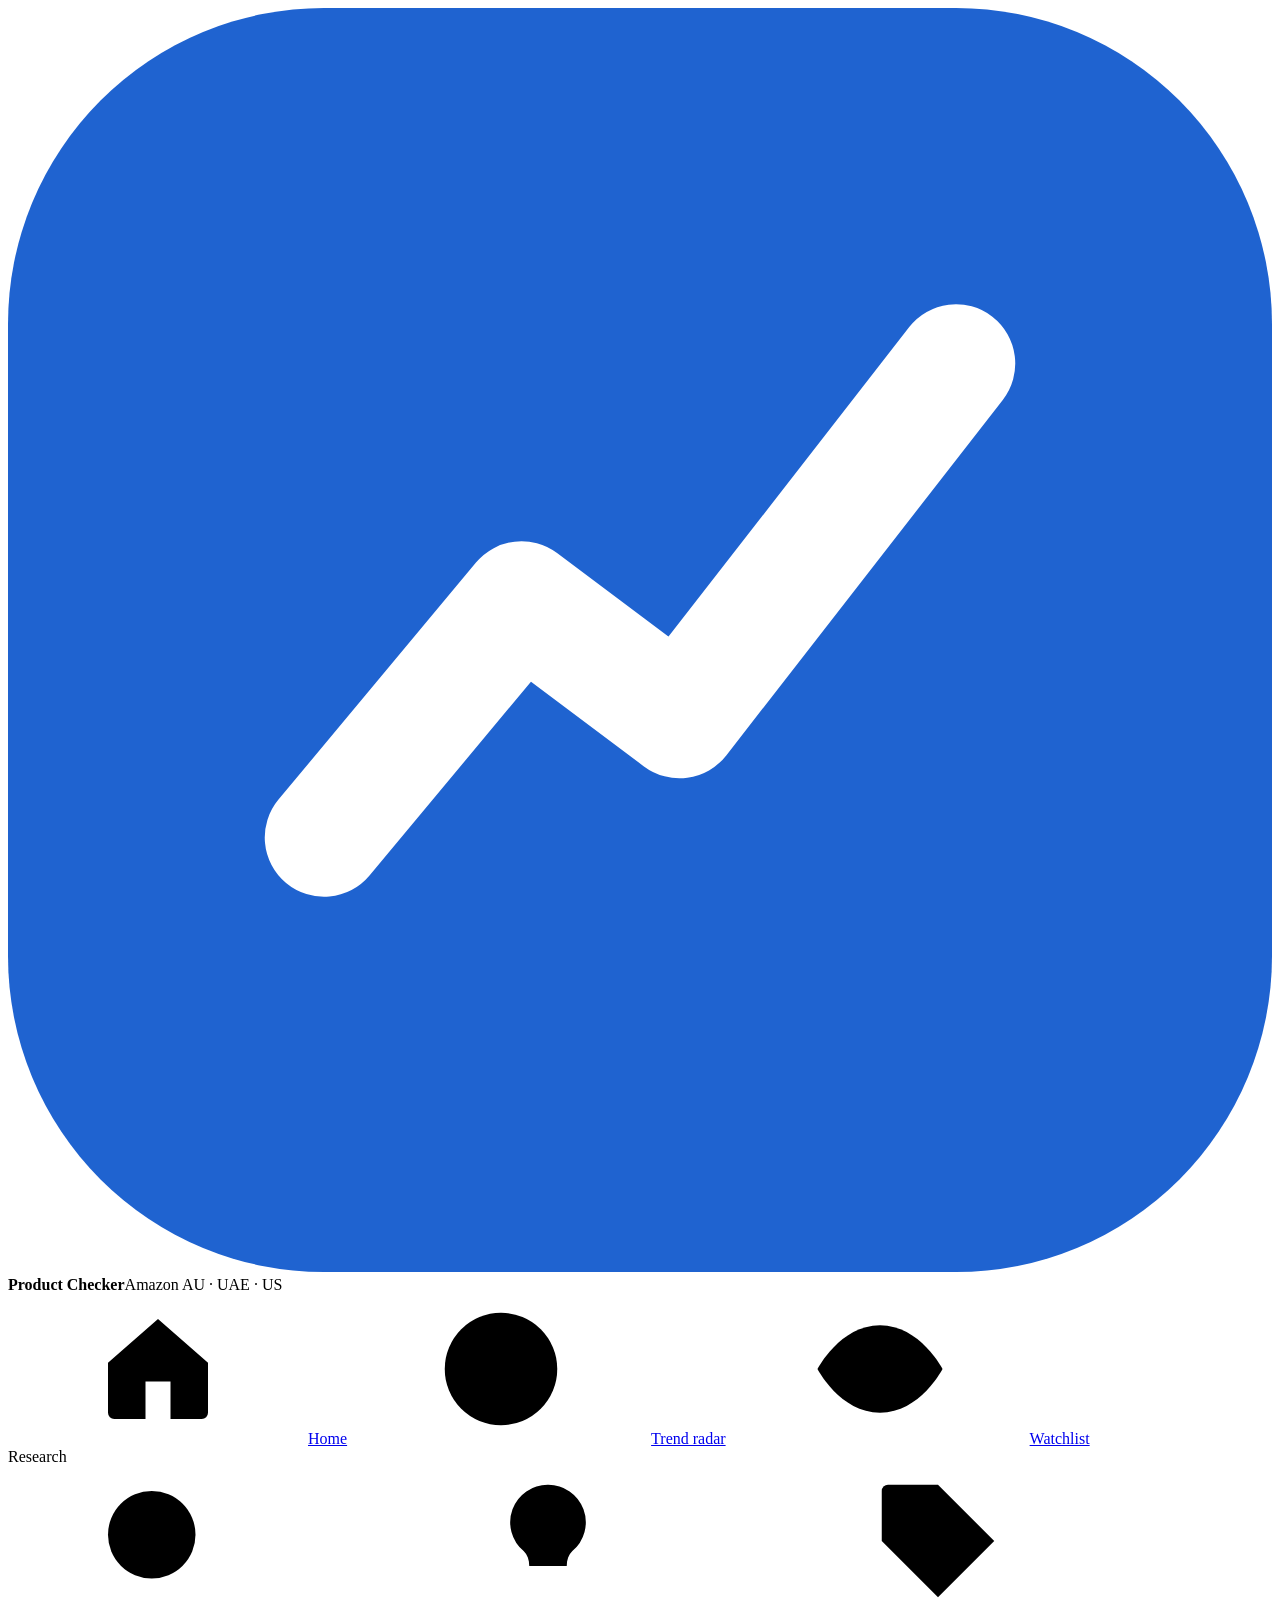
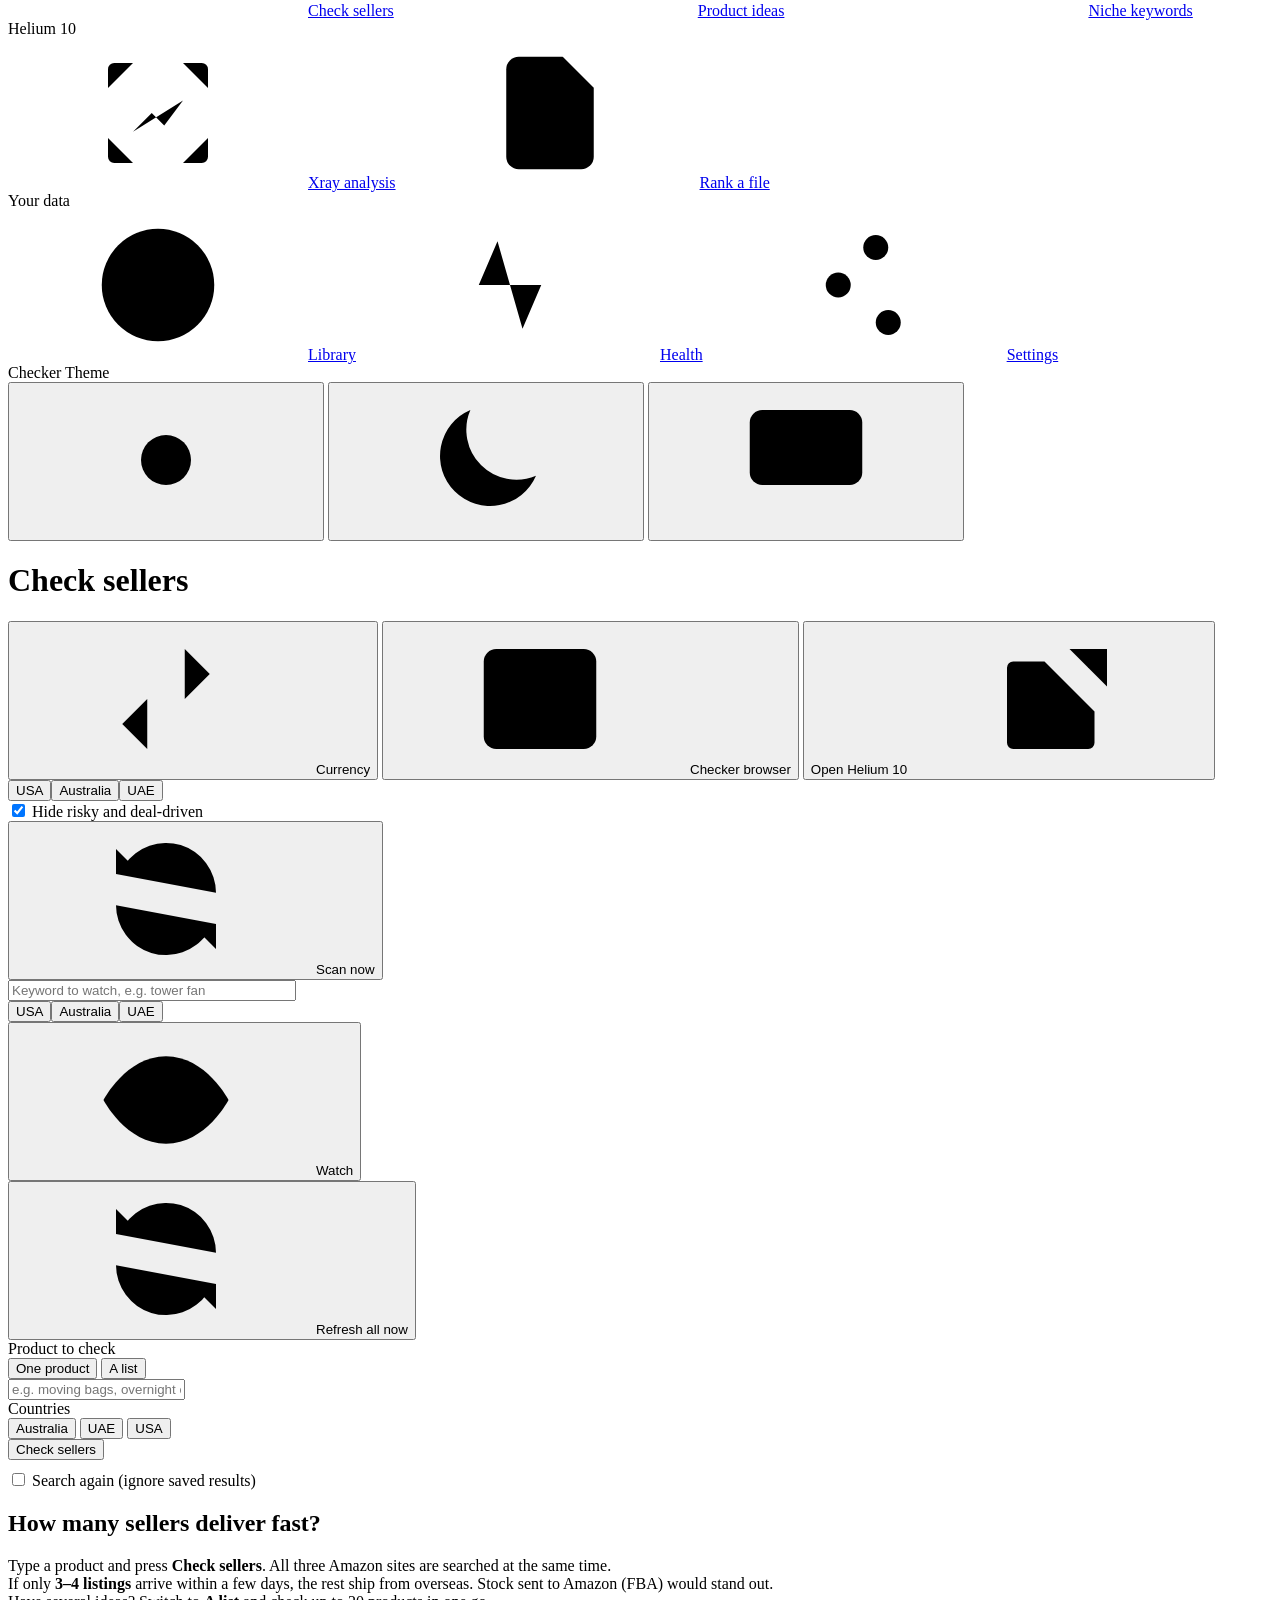
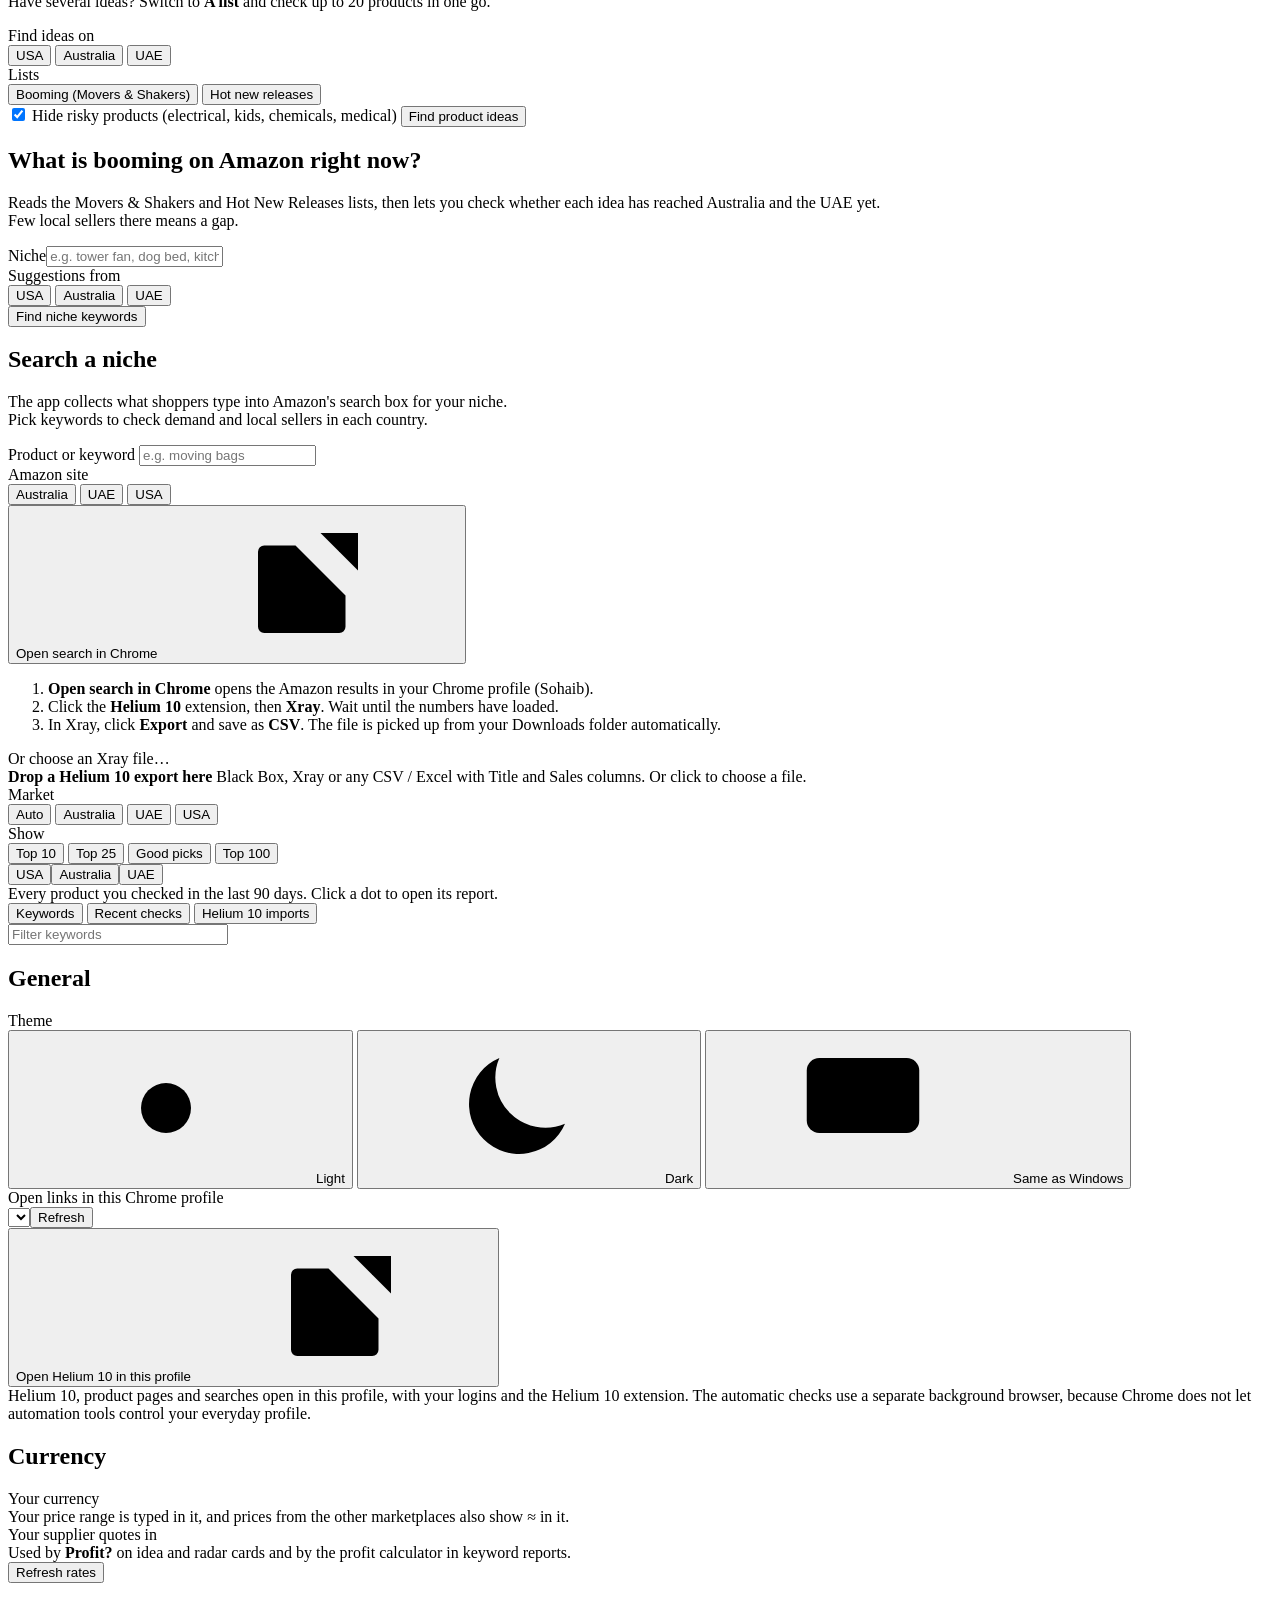
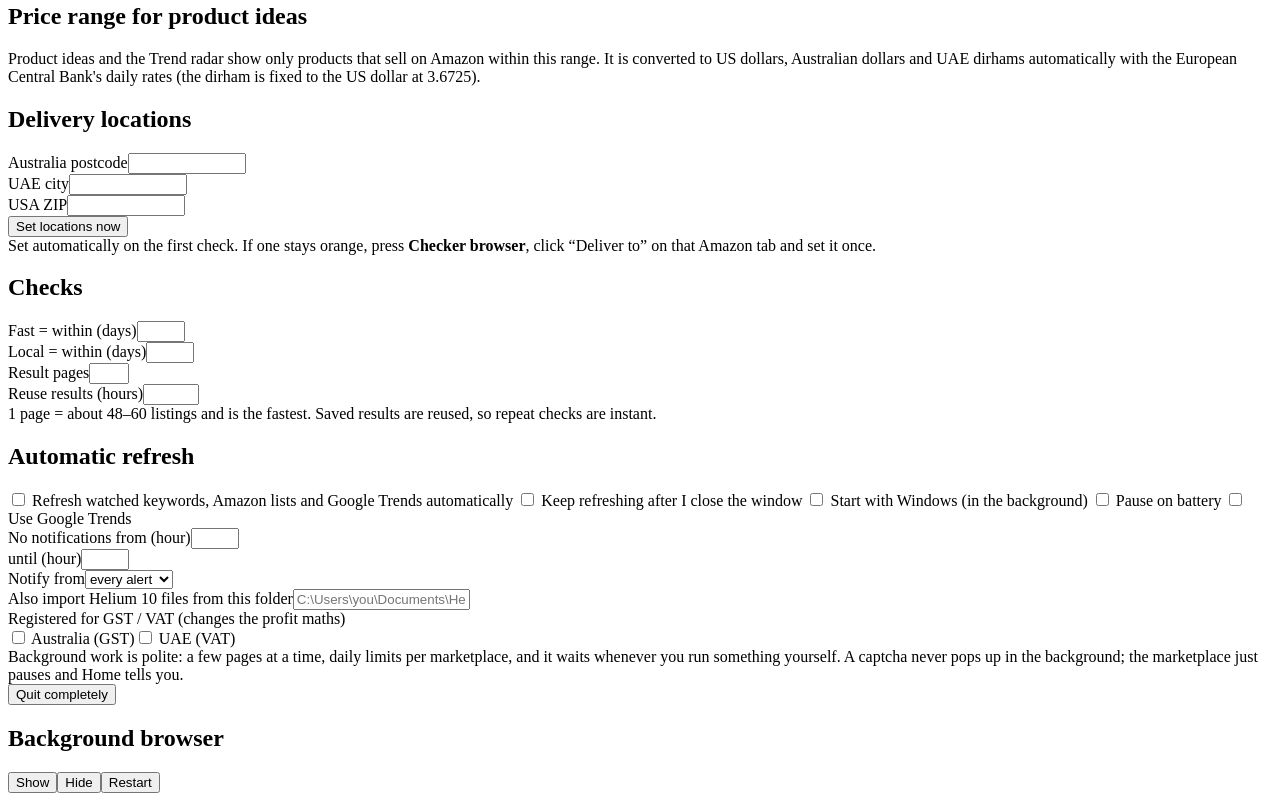
==== HuntyZone/ui/index.html @ 15219d43 "Add HuntyZone (user's zip) Co-Authored-By: Claude Opus 5.5 <noreply@anthropic.com> Claude-Session: h" ====
<!doctype html>
<html lang="en" data-theme="light">
<head>
<meta charset="utf-8">
<meta name="viewport" content="width=device-width,initial-scale=1">
<meta name="pc-token" content="%%PC_TOKEN%%">
<title>Product Checker</title>
<link rel="icon" href="/favicon.svg">
<script>
/* Apply the saved theme before the first paint, so the window never flashes the wrong colours. */
(function () {
  var pref = 'light';
  try { pref = localStorage.getItem('pcTheme') || 'light'; } catch (e) {}
  var dark = pref === 'dark' || (pref === 'system' && window.matchMedia && matchMedia('(prefers-color-scheme: dark)').matches);
  document.documentElement.setAttribute('data-theme', dark ? 'dark' : 'light');
  document.documentElement.setAttribute('data-theme-pref', pref);
})();
</script>
<link rel="stylesheet" href="/ui/css/tokens.css">
<link rel="stylesheet" href="/ui/css/app.css">
</head>
<body>
<svg width="0" height="0" style="position:absolute" aria-hidden="true">
  <symbol id="i-search" viewBox="0 0 24 24"><circle cx="11" cy="11" r="7"/><path d="M20 20l-3.6-3.6"/></symbol>
  <symbol id="i-bulb" viewBox="0 0 24 24"><path d="M9 18h6M10 21h4"/><path d="M12 3a6 6 0 0 0-3.9 10.6c.6.6.9 1.4.9 2.4h6c0-1 .3-1.8.9-2.4A6 6 0 0 0 12 3z"/></symbol>
  <symbol id="i-tags" viewBox="0 0 24 24"><path d="M3 12V4a1 1 0 0 1 1-1h8l9 9-9 9z"/><circle cx="8" cy="8" r="1.4"/></symbol>
  <symbol id="i-scan" viewBox="0 0 24 24"><path d="M4 8V5a1 1 0 0 1 1-1h3M16 4h3a1 1 0 0 1 1 1v3M20 16v3a1 1 0 0 1-1 1h-3M8 20H5a1 1 0 0 1-1-1v-3"/><path d="M8 15l3-3 2 2 3-4"/></symbol>
  <symbol id="i-file" viewBox="0 0 24 24"><path d="M14 3H7a2 2 0 0 0-2 2v14a2 2 0 0 0 2 2h10a2 2 0 0 0 2-2V8z"/><path d="M14 3v5h5M9 13h6M9 17h4"/></symbol>
  <symbol id="i-clock" viewBox="0 0 24 24"><circle cx="12" cy="12" r="9"/><path d="M12 7v5l3 2"/></symbol>
  <symbol id="i-sliders" viewBox="0 0 24 24"><path d="M4 6h9M17 6h3M4 12h3M11 12h9M4 18h11M19 18h1"/><circle cx="15" cy="6" r="2"/><circle cx="9" cy="12" r="2"/><circle cx="17" cy="18" r="2"/></symbol>
  <symbol id="i-sun" viewBox="0 0 24 24"><circle cx="12" cy="12" r="4"/><path d="M12 2v2M12 20v2M4.9 4.9l1.4 1.4M17.7 17.7l1.4 1.4M2 12h2M20 12h2M4.9 19.1l1.4-1.4M17.7 6.3l1.4-1.4"/></symbol>
  <symbol id="i-moon" viewBox="0 0 24 24"><path d="M20 14.5A8 8 0 0 1 9.5 4a8 8 0 1 0 10.5 10.5z"/></symbol>
  <symbol id="i-monitor" viewBox="0 0 24 24"><rect x="3" y="4" width="18" height="12" rx="2"/><path d="M8 20h8M12 16v4"/></symbol>
  <symbol id="i-external" viewBox="0 0 24 24"><path d="M14 4h6v6M20 4l-9 9M18 14v5a1 1 0 0 1-1 1H5a1 1 0 0 1-1-1V7a1 1 0 0 1 1-1h5"/></symbol>
  <symbol id="i-browser" viewBox="0 0 24 24"><rect x="3" y="4" width="18" height="16" rx="2"/><path d="M3 9h18M7 6.5h.01M10 6.5h.01"/></symbol>
  <symbol id="i-ok" viewBox="0 0 24 24"><path d="M5 12.5l4.5 4.5L19 7.5"/></symbol>
  <symbol id="i-warn" viewBox="0 0 24 24"><path d="M10.3 3.9L2.6 17.5a2 2 0 0 0 1.7 3h15.4a2 2 0 0 0 1.7-3L13.7 3.9a2 2 0 0 0-3.4 0z"/><path d="M12 9v4.5M12 17h.01"/></symbol>
  <symbol id="i-x" viewBox="0 0 24 24"><path d="M6 6l12 12M18 6L6 18"/></symbol>
  <symbol id="i-dot" viewBox="0 0 24 24"><circle cx="12" cy="12" r="3.5"/></symbol>
  <symbol id="i-home" viewBox="0 0 24 24"><path d="M4 11l8-7 8 7v8a1 1 0 0 1-1 1h-5v-6h-4v6H5a1 1 0 0 1-1-1z"/></symbol>
  <symbol id="i-radar" viewBox="0 0 24 24"><circle cx="12" cy="12" r="9"/><circle cx="12" cy="12" r="5"/><path d="M12 12l6-6"/></symbol>
  <symbol id="i-eye" viewBox="0 0 24 24"><path d="M2 12s3.6-7 10-7 10 7 10 7-3.6 7-10 7S2 12 2 12z"/><circle cx="12" cy="12" r="3"/></symbol>
  <symbol id="i-pulse" viewBox="0 0 24 24"><path d="M3 12h4l3-7 4 14 3-7h4"/></symbol>
  <symbol id="i-bell" viewBox="0 0 24 24"><path d="M6 16V11a6 6 0 0 1 12 0v5l2 2H4zM10 21h4"/></symbol>
  <symbol id="i-chart" viewBox="0 0 24 24"><path d="M4 4v16h16"/><path d="M7 15l4-4 3 3 5-6"/></symbol>
  <symbol id="i-refresh" viewBox="0 0 24 24"><path d="M20 11a8 8 0 0 0-14.6-4.5L4 8M4 4v4h4M4 13a8 8 0 0 0 14.6 4.5L20 16M20 20v-4h-4"/></symbol>
  <symbol id="i-upload" viewBox="0 0 24 24"><path d="M12 16V5M7 10l5-5 5 5M5 20h14"/></symbol>
  <symbol id="i-download" viewBox="0 0 24 24"><path d="M12 4v11M7 10l5 5 5-5M5 20h14"/></symbol>
  <symbol id="i-fx" viewBox="0 0 24 24"><path d="M4 8h14M15 4l4 4-4 4M20 16H6M9 12l-4 4 4 4"/></symbol>
  <symbol id="i-copy" viewBox="0 0 24 24"><rect x="9" y="9" width="11" height="11" rx="2"/><path d="M5 15V6a2 2 0 0 1 2-2h8"/></symbol>
  <symbol id="i-pdf" viewBox="0 0 24 24"><path d="M14 3H7a2 2 0 0 0-2 2v14a2 2 0 0 0 2 2h10a2 2 0 0 0 2-2V8z"/><path d="M14 3v5h5M12 11v6M9.5 14.5L12 17l2.5-2.5"/></symbol>
  <!-- country flags (drawn: Windows shows flag emoji as two letters), 3:2 -->
  <defs><pattern id="f-us-stars" width="2.3" height="2.05" patternUnits="userSpaceOnUse" x=".2" y=".35"><circle cx="1.15" cy="1.02" r=".52" fill="#fff"/></pattern></defs>
  <symbol id="f-star" viewBox="-1 -1 2 2"><path d="M0-1L.225-.309H.951L.363.118L.588.809L0 .382L-.588.809L-.363.118L-.951-.309H-.225Z"/></symbol>
  <symbol id="f-AU" viewBox="0 0 30 20"><rect width="30" height="20" fill="#012169"/><svg width="15" height="10" viewBox="0 0 15 10"><path d="M0 0L15 10M15 0L0 10" stroke="#fff" stroke-width="2.4"/><path d="M0 0L15 10M15 0L0 10" stroke="#C8102E" stroke-width=".9"/><path d="M7.5 0V10M0 5H15" stroke="#fff" stroke-width="3.2"/><path d="M7.5 0V10M0 5H15" stroke="#C8102E" stroke-width="1.8"/></svg><g fill="#fff"><use href="#f-star" x="5.3" y="12.6" width="4.4" height="4.4"/><use href="#f-star" x="21.3" y="14.6" width="2.4" height="2.4"/><use href="#f-star" x="21.3" y="2.6" width="2.4" height="2.4"/><use href="#f-star" x="17.6" y="7.4" width="2.4" height="2.4"/><use href="#f-star" x="24.4" y="6.4" width="2.4" height="2.4"/><use href="#f-star" x="22.6" y="10.2" width="1.4" height="1.4"/></g></symbol>
  <symbol id="f-AE" viewBox="0 0 30 20"><rect width="30" height="20" fill="#fff"/><rect width="30" height="6.67" fill="#00732F"/><rect y="13.33" width="30" height="6.67" fill="#000"/><rect width="7.5" height="20" fill="#FF0000"/></symbol>
  <symbol id="f-US" viewBox="0 0 30 20"><rect width="30" height="20" fill="#B22234"/><path d="M0 2.31H30M0 5.38H30M0 8.46H30M0 11.54H30M0 14.62H30M0 17.69H30" stroke="#fff" stroke-width="1.54"/><rect width="12" height="10.77" fill="#3C3B6E"/><rect width="12" height="10.77" fill="url(#f-us-stars)"/></symbol>
  <symbol id="f-CN" viewBox="0 0 30 20"><rect width="30" height="20" fill="#EE1C25"/><g fill="#FFFF00"><use href="#f-star" x="2" y="2" width="6" height="6"/><use href="#f-star" x="9" y="1" width="2" height="2"/><use href="#f-star" x="11" y="3" width="2" height="2"/><use href="#f-star" x="11" y="6" width="2" height="2"/><use href="#f-star" x="9" y="8" width="2" height="2"/></g></symbol>
  <symbol id="f-HK" viewBox="0 0 30 20"><rect width="30" height="20" fill="#DE2910"/><g fill="#fff" transform="translate(15 10)"><ellipse cy="-3.2" rx="1.7" ry="3.2"/><ellipse cy="-3.2" rx="1.7" ry="3.2" transform="rotate(72)"/><ellipse cy="-3.2" rx="1.7" ry="3.2" transform="rotate(144)"/><ellipse cy="-3.2" rx="1.7" ry="3.2" transform="rotate(216)"/><ellipse cy="-3.2" rx="1.7" ry="3.2" transform="rotate(288)"/></g></symbol>
  <symbol id="f-GB" viewBox="0 0 30 20"><rect width="30" height="20" fill="#012169"/><path d="M0 0L30 20M30 0L0 20" stroke="#fff" stroke-width="4"/><path d="M0 0L30 20M30 0L0 20" stroke="#C8102E" stroke-width="1.6"/><path d="M15 0V20M0 10H30" stroke="#fff" stroke-width="6"/><path d="M15 0V20M0 10H30" stroke="#C8102E" stroke-width="3.6"/></symbol>
  <symbol id="f-DE" viewBox="0 0 30 20"><rect width="30" height="6.67" fill="#000"/><rect y="6.67" width="30" height="6.67" fill="#DD0000"/><rect y="13.33" width="30" height="6.67" fill="#FFCE00"/></symbol>
  <symbol id="f-IN" viewBox="0 0 30 20"><rect width="30" height="6.67" fill="#FF9933"/><rect y="6.67" width="30" height="6.67" fill="#fff"/><rect y="13.33" width="30" height="6.67" fill="#138808"/><circle cx="15" cy="10" r="2.6" fill="none" stroke="#000080" stroke-width=".6"/><circle cx="15" cy="10" r=".7" fill="#000080"/></symbol>
  <symbol id="f-JP" viewBox="0 0 30 20"><rect width="30" height="20" fill="#fff"/><circle cx="15" cy="10" r="6" fill="#BC002D"/></symbol>
  <symbol id="f-KR" viewBox="0 0 30 20"><rect width="30" height="20" fill="#fff"/><path d="M10 10a5 5 0 0 1 10 0z" fill="#CD2E3A"/><path d="M10 10a5 5 0 0 0 10 0z" fill="#0047A0"/><g fill="#000"><rect x="3.5" y="3" width="4" height="1"/><rect x="22.5" y="3" width="4" height="1"/><rect x="3.5" y="16" width="4" height="1"/><rect x="22.5" y="16" width="4" height="1"/></g></symbol>
  <symbol id="f-TW" viewBox="0 0 30 20"><rect width="30" height="20" fill="#FE0000"/><rect width="15" height="10" fill="#000095"/><circle cx="7.5" cy="5" r="2.6" fill="#fff"/></symbol>
  <symbol id="f-VN" viewBox="0 0 30 20"><rect width="30" height="20" fill="#DA251D"/><use href="#f-star" x="10.5" y="5.5" width="9" height="9" fill="#FFFF00"/></symbol>
  <symbol id="f-CA" viewBox="0 0 30 20"><rect width="30" height="20" fill="#fff"/><rect width="7.5" height="20" fill="#D52B1E"/><rect x="22.5" width="7.5" height="20" fill="#D52B1E"/><path d="M15 4l1.3 2.5 1.7-.5-.7 3 2.2-.5-1 2 1.5.5-4 2.5.3 1.5-.9-.5v2h-.8v-2l-.9.5.3-1.5-4-2.5 1.5-.5-1-2 2.2.5-.7-3 1.7.5z" fill="#D52B1E"/></symbol>
  <symbol id="f-TR" viewBox="0 0 30 20"><rect width="30" height="20" fill="#E30A17"/><circle cx="11" cy="10" r="5" fill="#fff"/><circle cx="12.25" cy="10" r="4" fill="#E30A17"/><use href="#f-star" x="14.8" y="8.2" width="3.6" height="3.6" fill="#fff"/></symbol>
  <symbol id="f-SG" viewBox="0 0 30 20"><rect width="30" height="20" fill="#fff"/><rect width="30" height="10" fill="#EF3340"/><circle cx="7" cy="5" r="3.2" fill="#fff"/><circle cx="8.2" cy="5" r="3" fill="#EF3340"/><g fill="#fff"><circle cx="11" cy="3" r=".5"/><circle cx="13" cy="4.2" r=".5"/><circle cx="12.3" cy="6.5" r=".5"/><circle cx="9.8" cy="6.5" r=".5"/><circle cx="9.2" cy="4.2" r=".5"/></g></symbol>
</svg>

<div class="app">
  <aside class="side">
    <div class="brand">
      <svg class="logo" viewBox="0 0 32 32" aria-hidden="true"><rect width="32" height="32" rx="8" fill="#1f63d0"/><path d="M8 21l5-6 4 3 7-9" fill="none" stroke="#fff" stroke-width="3" stroke-linecap="round" stroke-linejoin="round"/></svg>
      <div><b>Product Checker</b><span>Amazon AU · UAE · US</span></div>
    </div>
    <nav class="nav" id="nav" aria-label="Main">
      <a href="#/home" data-view="home" title="Home"><svg class="icon"><use href="#i-home"/></svg><span>Home</span><b class="count" id="alertCount" hidden></b></a>
      <a href="#/radar" data-view="radar" title="Trend radar"><svg class="icon"><use href="#i-radar"/></svg><span>Trend radar</span></a>
      <a href="#/watch" data-view="watch" title="Watchlist"><svg class="icon"><use href="#i-eye"/></svg><span>Watchlist</span></a>
      <div class="grp">Research</div>
      <a href="#/check" data-view="check" title="Check sellers"><svg class="icon"><use href="#i-search"/></svg><span>Check sellers</span></a>
      <a href="#/ideas" data-view="ideas" title="Product ideas"><svg class="icon"><use href="#i-bulb"/></svg><span>Product ideas</span></a>
      <a href="#/niche" data-view="niche" title="Niche keywords"><svg class="icon"><use href="#i-tags"/></svg><span>Niche keywords</span></a>
      <div class="grp">Helium 10</div>
      <a href="#/xray" data-view="xray" title="Xray analysis"><svg class="icon"><use href="#i-scan"/></svg><span>Xray analysis</span></a>
      <a href="#/rank" data-view="rank" title="Rank a file"><svg class="icon"><use href="#i-file"/></svg><span>Rank a file</span></a>
      <div class="grp">Your data</div>
      <a href="#/library" data-view="library" title="Library"><svg class="icon"><use href="#i-clock"/></svg><span>Library</span></a>
      <a href="#/health" data-view="health" title="Health"><svg class="icon"><use href="#i-pulse"/></svg><span>Health</span></a>
      <a href="#/settings" data-view="settings" title="Settings"><svg class="icon"><use href="#i-sliders"/></svg><span>Settings</span></a>
    </nav>
    <div class="side-foot">
      <span id="checkerPill" class="pill weak"><i></i><span>Checker</span></span>
      <span class="lbl">Theme</span>
      <div class="seg theme-seg" id="themeSeg" role="group" aria-label="Theme">
        <button type="button" data-v="light" title="Light" aria-label="Light theme"><svg class="icon sm"><use href="#i-sun"/></svg></button>
        <button type="button" data-v="dark" title="Dark" aria-label="Dark theme"><svg class="icon sm"><use href="#i-moon"/></svg></button>
        <button type="button" data-v="system" title="Same as Windows" aria-label="Same as Windows"><svg class="icon sm"><use href="#i-monitor"/></svg></button>
      </div>
    </div>
  </aside>

  <div class="maincol">
    <header class="topbar">
      <div class="ttl"><h1 id="pageTitle">Check sellers</h1><div class="small" id="pageSub"></div></div>
      <div class="status" id="status"></div>
      <div class="row">
        <button class="btn ghost" id="btnFxPop" aria-haspopup="dialog" aria-expanded="false" aria-controls="fxPop" title="Convert between US$, A$, AED and €"><svg class="icon sm"><use href="#i-fx"/></svg>Currency</button>
        <button class="btn ghost" id="btnShow" title="Show the background browser that runs the checks"><svg class="icon sm"><use href="#i-browser"/></svg>Checker browser</button>
        <button class="btn primary" id="btnH10" title="Opens in your own Chrome profile">Open Helium 10<svg class="icon sm"><use href="#i-external"/></svg></button>
      </div>
      <div class="pop" id="fxPop" hidden role="dialog" aria-labelledby="fxPopTitle">
        <div class="head"><h3 id="fxPopTitle">Currency converter</h3>
          <button type="button" class="btn ghost slim" id="fxClose" title="Close (Esc)" aria-label="Close"><svg class="icon sm"><use href="#i-x"/></svg></button></div>
        <div class="row fxin"><input type="number" id="fxAmt" value="100" min="0" step="any" aria-label="Amount to convert"><span id="fxFromWrap"></span></div>
        <div class="fxout" id="fxOut" aria-live="polite"></div>
        <div class="row" style="justify-content:space-between"><span class="small muted" id="fxSrc"></span><button type="button" class="btn slim" id="fxRefresh">Refresh rates</button></div>
        <div class="divider"></div>
        <div class="field"><span class="lbl">Your currency: the price range is typed in it, other markets' prices show ≈ in it</span><span id="fxMineWrap"></span></div>
      </div>
    </header>

    <main id="main">
      <!-- Home -->
      <section class="view" id="v-home"><div id="homeOut" class="stackv"></div></section>
      <!-- Trend radar -->
      <section class="view" id="v-radar">
        <div class="panel row" style="justify-content:space-between">
          <div class="row">
            <div class="seg" id="rMk"><button type="button" data-v="US" aria-pressed="true">USA</button><button type="button" data-v="AU" aria-pressed="false">Australia</button><button type="button" data-v="AE" aria-pressed="false">UAE</button></div>
            <label class="small"><input type="checkbox" id="rHide" checked> Hide risky and deal-driven</label>
          </div>
          <div class="row"><span class="small" id="rWhen"></span><button class="btn primary" id="rScan"><svg class="icon sm"><use href="#i-refresh"/></svg>Scan now</button></div>
        </div>
        <div class="pricebar" id="rPrice"></div>
        <div class="progress" id="rProg"></div>
        <div id="radarOut" class="stackv"></div>
      </section>
      <!-- Watchlist -->
      <section class="view" id="v-watch">
        <div class="panel row" style="justify-content:space-between">
          <form class="row" id="wForm" autocomplete="off">
            <input type="text" id="wKw" placeholder="Keyword to watch, e.g. tower fan" style="width:280px">
            <div class="seg" id="wMk"><button type="button" data-v="US" aria-pressed="true">USA</button><button type="button" data-v="AU" aria-pressed="true">Australia</button><button type="button" data-v="AE" aria-pressed="true">UAE</button></div>
            <button class="btn primary" type="submit"><svg class="icon sm"><use href="#i-eye"/></svg>Watch</button>
          </form>
          <div class="row"><span class="small" id="wSched"></span><button class="btn" id="wRun"><svg class="icon sm"><use href="#i-refresh"/></svg>Refresh all now</button></div>
        </div>
        <div id="watchOut"></div>
      </section>
      <!-- Health -->
      <section class="view" id="v-health"><div id="healthOut" class="stackv"></div></section>

      <!-- Check sellers -->
      <section class="view" id="v-check">
        <div class="panel">
          <form class="search" id="checkForm" autocomplete="off">
            <div class="field">
              <div class="lblrow"><label for="kw" id="kwLbl">Product to check</label>
                <div class="seg slim" id="checkMode" role="group" aria-label="One product or a list">
                  <button type="button" data-v="one" aria-pressed="true">One product</button>
                  <button type="button" data-v="list" aria-pressed="false">A list</button></div></div>
              <input type="text" id="kw" placeholder="e.g. moving bags, overnight oats containers, sauna hat">
              <textarea id="kwList" rows="5" hidden title="Ctrl+Enter checks the list" placeholder="One product per line, up to 20&#10;moving bags&#10;sauna hat&#10;dog bed"></textarea>
            </div>
            <div class="field">
              <span class="lbl">Countries</span>
              <div class="seg" id="mkSeg">
                <button type="button" data-mk="AU" data-v="AU" aria-pressed="true">Australia</button>
                <button type="button" data-mk="AE" data-v="AE" aria-pressed="true">UAE</button>
                <button type="button" data-mk="US" data-v="US" aria-pressed="true">USA</button>
              </div>
            </div>
            <div class="row"><button class="btn primary big" id="btnCheck" type="submit">Check sellers</button></div>
          </form>
          <div class="row" style="margin-top:10px; justify-content: space-between">
            <div class="progress" id="progress"></div>
            <label class="small"><input type="checkbox" id="refresh"> Search again (ignore saved results)</label>
          </div>
        </div>

        <div id="checkOut" hidden>
          <div class="head" style="margin-bottom:12px">
            <h2 id="checkTitle"></h2>
            <div class="row">
              <span class="small" id="checkWhen"></span>
              <button class="btn primary" id="btnReport" title="Charts, monthly sales and history for this keyword"><svg class="icon sm"><use href="#i-chart"/></svg>Open report</button>
              <button class="btn" id="btnToXray" title="Run Helium 10 Xray on this search"><svg class="icon sm"><use href="#i-scan"/></svg>Analyse with Xray</button>
              <button class="btn" id="btnExportCheck"><svg class="icon sm"><use href="#i-download"/></svg>Save to Excel</button>
            </div>
          </div>
          <div id="priceCmp" class="pcmp-wrap"></div>
          <div class="cards" id="cards"></div>
        </div>

        <div id="listOut" hidden>
          <div class="head" style="margin-block:6px 10px">
            <h2>Listings</h2>
            <div class="row">
              <div class="seg" id="spdSeg">
                <button type="button" data-v="all" aria-pressed="true">All</button>
                <button type="button" data-v="fast" aria-pressed="false">Fast</button>
                <button type="button" data-v="local" aria-pressed="false">Local</button>
                <button type="button" data-v="overseas" aria-pressed="false">Not local</button>
              </div>
              <div class="seg" id="lmSeg"></div>
              <label class="small"><input type="checkbox" id="hideAds" checked> Hide ads</label>
            </div>
          </div>
          <div class="tablewrap"><table id="listTable"></table></div>
          <p class="small" style="margin-top:8px">A green edge means it arrives within the fast window, so the stock is already in that country. Click a title to open it in your Chrome profile.</p>
        </div>

        <div class="panel empty" id="checkEmpty">
          <h2>How many sellers deliver fast?</h2>
          <p>Type a product and press <b>Check sellers</b>. All three Amazon sites are searched at the same time.<br>
          If only <b>3–4 listings</b> arrive within a few days, the rest ship from overseas. Stock sent to Amazon (FBA) would stand out.<br>
          Have several ideas? Switch to <b>A list</b> and check up to 20 products in one go.</p>
        </div>

        <div id="batchOut" hidden class="stackv">
          <div class="head">
            <div><h2 id="bTitle"></h2><div class="small" id="bSub"></div></div>
            <div class="row">
              <select id="bSort" aria-label="Order of the products">
                <option value="gap">Most buyers per local seller first</option><option value="demand">Most buyers first</option><option value="typed">As typed</option>
              </select>
              <button class="btn" id="bExport"><svg class="icon sm"><use href="#i-download"/></svg>Save to Excel</button>
            </div>
          </div>
          <div class="tablewrap"><table id="bTable"></table></div>
          <p class="small">Each cell: local and overseas sellers on page 1 and the typical price. <b>Buyers</b> come from “bought in past month” badges (an estimate). A green <b>gap</b> means 4 or fewer local sellers. Every product is kept in the Library and on its opportunity map.</p>
        </div>
      </section>

      <!-- Product ideas -->
      <section class="view" id="v-ideas">
        <div class="panel stackv">
          <div class="row" style="align-items:end; gap:16px">
            <div class="field"><span class="lbl">Find ideas on</span>
              <div class="seg" id="iMk">
                <button type="button" data-v="US" aria-pressed="true">USA</button>
                <button type="button" data-v="AU" aria-pressed="false">Australia</button>
                <button type="button" data-v="AE" aria-pressed="false">UAE</button>
              </div></div>
            <div class="field"><span class="lbl">Lists</span>
              <div class="seg" id="iKinds">
                <button type="button" data-v="movers" aria-pressed="true">Booming (Movers &amp; Shakers)</button>
                <button type="button" data-v="new" aria-pressed="true">Hot new releases</button>
              </div></div>
            <label class="small"><input type="checkbox" id="iHide" checked> Hide risky products (electrical, kids, chemicals, medical)</label>
            <button class="btn primary big" id="btnIdeas" type="button" style="margin-left:auto">Find product ideas</button>
          </div>
          <div class="pricebar" id="iPrice"></div>
          <div id="iCatsWrap" hidden>
            <div class="field"><span class="lbl">Categories (click to switch on or off, then find again)</span><div class="chips" id="iCats"></div></div>
          </div>
          <div class="progress" id="iProg"></div>
        </div>

        <div id="iOut" hidden class="stackv">
          <div class="head">
            <div><h2 id="iTitle"></h2><div class="small" id="iSub"></div></div>
            <div class="row">
              <select id="iSort" title="Sort ideas" aria-label="Sort ideas">
                <option value="score">Best ideas first</option><option value="pct">Biggest jump</option>
                <option value="new">Newest releases</option><option value="reviews">Fewest reviews</option>
              </select>
              <button class="btn primary" id="btnIdeasCheck">Check top 12 in AU &amp; UAE</button>
            </div>
          </div>
          <div class="progress" id="iCheckProg"></div>
          <div class="igrid" id="iGrid"></div>
          <div class="panel stackv" id="iMap" hidden>
            <div class="row" style="justify-content:space-between"><div class="seg" id="iMapMk"><button type="button" data-v="AU" aria-pressed="true">Australia</button><button type="button" data-v="AE" aria-pressed="false">UAE</button><button type="button" data-v="US" aria-pressed="false">USA</button></div>
              <span class="small muted">The products you checked: up = more buyers, right = more local sellers.</span></div>
            <div id="iMapChart"></div>
          </div>
        </div>

        <div class="panel empty" id="iEmpty">
          <h2>What is booming on Amazon right now?</h2>
          <p>Reads the Movers &amp; Shakers and Hot New Releases lists, then lets you check whether each idea has reached Australia and the UAE yet.<br>Few local sellers there means a gap.</p>
        </div>
      </section>

      <!-- Niche keywords -->
      <section class="view" id="v-niche">
        <div class="panel stackv">
          <form class="search" id="nForm" autocomplete="off">
            <div class="field"><label for="nSeed">Niche</label><input type="text" id="nSeed" placeholder="e.g. tower fan, dog bed, kitchen organiser"></div>
            <div class="field"><span class="lbl">Suggestions from</span>
              <div class="seg" id="nMk">
                <button type="button" data-v="US" aria-pressed="true">USA</button>
                <button type="button" data-v="AU" aria-pressed="false">Australia</button>
                <button type="button" data-v="AE" aria-pressed="false">UAE</button>
              </div></div>
            <div class="row"><button class="btn primary big" type="submit" id="btnNicheFind">Find niche keywords</button></div>
          </form>
          <div class="progress" id="nProg"></div>
        </div>
        <div id="nOut" hidden class="stackv">
          <div class="row" style="justify-content:space-between">
            <div class="row"><span class="small">Check in</span>
              <div class="seg" id="nCheckMk">
                <button type="button" data-v="US" aria-pressed="true">USA</button>
                <button type="button" data-v="AU" aria-pressed="true">Australia</button>
                <button type="button" data-v="AE" aria-pressed="true">UAE</button>
              </div></div>
            <div class="row"><button class="btn" id="nTop">Select top 8</button><button class="btn primary" id="btnNiche">Check selected keywords</button></div>
          </div>
          <div class="tablewrap"><table id="nTable"></table></div>
          <p class="small"><b>Popularity</b> = how many of the app's suggestion searches returned this keyword. Higher means shoppers type it more. <b>Demand</b> = the top “bought in past month” badge in that country's results.</p>
        </div>
        <div class="panel empty" id="nEmpty">
          <h2>Search a niche</h2>
          <p>The app collects what shoppers type into Amazon's search box for your niche.<br>Pick keywords to check demand and local sellers in each country.</p>
        </div>
      </section>

      <!-- Xray -->
      <section class="view" id="v-xray">
        <div class="panel stackv">
          <div class="search">
            <div class="field">
              <label for="xkw">Product or keyword</label>
              <input type="text" id="xkw" placeholder="e.g. moving bags">
            </div>
            <div class="field">
              <span class="lbl">Amazon site</span>
              <div class="seg" id="xMk">
                <button type="button" data-v="AU" aria-pressed="true">Australia</button>
                <button type="button" data-v="AE" aria-pressed="false">UAE</button>
                <button type="button" data-v="US" aria-pressed="false">USA</button>
              </div>
            </div>
            <div class="row"><button class="btn primary big" id="btnXOpen" type="button">Open search in Chrome<svg class="icon sm"><use href="#i-external"/></svg></button></div>
          </div>
          <ol class="steps">
            <li><b>Open search in Chrome</b> opens the Amazon results in your Chrome profile (<span id="xProf">Sohaib</span>).</li>
            <li>Click the <b>Helium 10</b> extension, then <b>Xray</b>. Wait until the numbers have loaded.</li>
            <li>In Xray, click <b>Export</b> and save as <b>CSV</b>. The file is picked up from your Downloads folder automatically.</li>
          </ol>
          <div class="row" style="justify-content:space-between">
            <div class="progress" id="xWatch"></div>
            <label class="btn" style="cursor:pointer">Or choose an Xray file…<input type="file" id="xFile" accept=".csv,.xlsx,.xls" hidden></label>
          </div>
        </div>

        <div id="xOut" hidden class="stackv">
          <div class="head">
            <div><div class="eyebrow" id="xMeta"></div><h2 id="xTitle"></h2></div>
            <div class="row"><button class="btn" id="btnXLocal">Check local sellers</button><button class="btn" id="btnXExport"><svg class="icon sm"><use href="#i-download"/></svg>Save to Excel</button></div>
          </div>
          <div class="xgrid">
            <div class="panel xverdict" id="xVerdict"></div>
            <div class="panel"><h3 style="margin-bottom:10px">Why</h3><ul class="reasons" id="xReasons"></ul></div>
          </div>
          <div class="kpis" id="xKpis"></div>
          <div class="xgrid">
            <div class="panel"><h3>Who fulfils the orders</h3><div id="xFul" style="margin-top:10px"></div></div>
            <div class="panel"><h3>Where sellers are based</h3><div id="xCountry" style="margin-top:10px"></div></div>
          </div>
          <div>
            <div class="head" style="margin-bottom:10px">
              <h2>Listings by revenue</h2>
              <div class="seg" id="xShow">
                <button type="button" data-v="all" aria-pressed="true">All</button>
                <button type="button" data-v="beat" aria-pressed="false">Beatable</button>
                <button type="button" data-v="new" aria-pressed="false">Under 1 year</button>
              </div>
            </div>
            <div class="tablewrap"><table id="xTable"></table></div>
            <p class="small" style="margin-top:8px"><b>Beatable</b> = sells at least the target with few enough reviews to compete. <b>Left</b> = price minus Amazon's referral fee for the category, the FBA fee from the export, and GST/VAT, before product cost and shipping.</p>
          </div>
        </div>
      </section>

      <!-- Rank a file -->
      <section class="view" id="v-rank">
        <div class="drop" id="drop" tabindex="0" role="button" aria-label="Choose a Helium 10 export">
          <b>Drop a Helium 10 export here</b>
          <span class="small">Black Box, Xray or any CSV / Excel with Title and Sales columns. Or click to choose a file.</span>
          <input type="file" id="file" accept=".csv,.xlsx,.xls,.xlsm" hidden>
        </div>
        <div class="row" style="gap:16px">
          <div class="field"><span class="lbl">Market</span>
            <div class="seg" id="rkMk">
              <button type="button" data-v="auto" aria-pressed="true">Auto</button>
              <button type="button" data-v="AU" aria-pressed="false">Australia</button>
              <button type="button" data-v="AE" aria-pressed="false">UAE</button>
              <button type="button" data-v="US" aria-pressed="false">USA</button>
            </div>
          </div>
          <div class="field"><span class="lbl">Show</span>
            <div class="seg" id="rkShow">
              <button type="button" data-v="10" aria-pressed="true">Top 10</button>
              <button type="button" data-v="25" aria-pressed="false">Top 25</button>
              <button type="button" data-v="good" aria-pressed="false">Good picks</button>
              <button type="button" data-v="100" aria-pressed="false">Top 100</button>
            </div>
          </div>
        </div>
        <div id="rankOut" hidden class="stackv">
          <div class="head">
            <div><h2 id="rankTitle"></h2><div class="small" id="rankTarget"></div></div>
            <div class="row">
              <button class="btn primary" id="btnBatch">Check local sellers for these</button>
              <button class="btn" id="btnExportRank"><svg class="icon sm"><use href="#i-download"/></svg>Save to Excel</button>
            </div>
          </div>
          <div class="kpis" id="rankKpis"></div>
          <div class="progress" id="batchProgress"></div>
          <div class="tablewrap"><table id="rankTable"></table></div>
          <p class="small"><b>Good pick</b> = enough sales, few reviews, no warning flags. <b>Check first</b> = good numbers, but read the flags. <b>Local sellers</b> = how many Amazon listings deliver fast for that product. Few means opportunity.</p>
        </div>
      </section>

      <!-- Keyword report: #/k/<market>/<keyword> -->
      <section class="view" id="v-k">
        <div id="kOut" class="stackv"></div>
      </section>

      <!-- Product report: #/p/<market>/<asin> -->
      <section class="view" id="v-p"><div id="pOut" class="stackv"></div></section>

      <!-- Library -->
      <section class="view" id="v-library">
        <div class="panel stackv" id="libMap">
          <div class="row" style="justify-content:space-between"><div class="seg" id="mapMk"><button type="button" data-v="US" aria-pressed="false">USA</button><button type="button" data-v="AU" aria-pressed="true">Australia</button><button type="button" data-v="AE" aria-pressed="false">UAE</button></div>
            <span class="small muted">Every product you checked in the last 90 days. Click a dot to open its report.</span></div>
          <div id="mapChart"></div>
        </div>
        <div class="head">
          <div class="seg" id="libTabs">
            <button type="button" data-v="keywords" aria-pressed="true">Keywords</button>
            <button type="button" data-v="checks" aria-pressed="false">Recent checks</button>
            <button type="button" data-v="imports" aria-pressed="false">Helium 10 imports</button>
          </div>
          <div class="row">
            <input type="search" id="libFilter" placeholder="Filter keywords" aria-label="Filter keywords" style="width:220px">
          </div>
        </div>
        <div id="libKeywords"></div>
        <div id="libChecks" hidden>
          <p class="small" style="margin-bottom:10px">Click one to see it again. No new search is used.</p>
          <div class="hist" id="hist"></div>
        </div>
        <div id="libImports" hidden class="stackv">
          <div class="panel row" style="justify-content:space-between">
            <div><h3>Your Helium 10 history</h3>
              <div class="small">Xray, Black Box, Magnet and Cerebro exports become monthly history. New files in Downloads are picked up when the app starts.</div></div>
            <div class="row">
              <button class="btn" id="btnScan"><svg class="icon sm"><use href="#i-refresh"/></svg>Scan Downloads now</button>
              <label class="btn" style="cursor:pointer"><svg class="icon sm"><use href="#i-upload"/></svg>Import a file…<input type="file" id="impFile" accept=".csv,.xlsx,.xls,.xlsm" hidden></label>
            </div>
          </div>
          <div class="progress" id="impProg"></div>
          <div id="impList"></div>
        </div>
      </section>

      <!-- Settings -->
      <section class="view" id="v-settings">
        <div class="sgrid">
          <div class="panel stackv">
            <h2>General</h2>
            <div class="field"><span class="lbl">Theme</span>
              <div class="seg" id="themeSeg2">
                <button type="button" data-v="light"><svg class="icon sm"><use href="#i-sun"/></svg>Light</button>
                <button type="button" data-v="dark"><svg class="icon sm"><use href="#i-moon"/></svg>Dark</button>
                <button type="button" data-v="system"><svg class="icon sm"><use href="#i-monitor"/></svg>Same as Windows</button>
              </div></div>
            <div class="field"><label for="profile">Open links in this Chrome profile</label>
              <div class="row"><select id="profile" style="flex:1; min-width:0"></select><button class="btn" id="btnProfiles">Refresh</button></div>
            </div>
            <div class="row"><button class="btn" id="btnTestProfile">Open Helium 10 in this profile<svg class="icon sm"><use href="#i-external"/></svg></button></div>
            <div class="note">Helium 10, product pages and searches open in this profile, with your logins and the Helium 10 extension.
            The automatic checks use a separate background browser, because Chrome does not let automation tools control your everyday profile.</div>
          </div>
          <div class="panel stackv" id="curPanel">
            <h2>Currency</h2>
            <div class="field"><span class="lbl">Your currency</span><span id="sMyCur"></span>
              <div class="small">Your price range is typed in it, and prices from the other marketplaces also show ≈ in it.</div></div>
            <div class="field"><span class="lbl">Your supplier quotes in</span><span id="sCostCur"></span>
              <div class="small">Used by <b>Profit?</b> on idea and radar cards and by the profit calculator in keyword reports.</div></div>
            <div class="tablewrap" style="box-shadow:none"><table class="fxmatrix" id="fxMatrix" aria-label="Exchange rates"></table></div>
            <div class="row" style="justify-content:space-between"><span class="small" id="fxAsOf"></span><button class="btn slim" id="btnFx">Refresh rates</button></div>
          </div>
          <div class="panel stackv">
            <h2>Price range for product ideas</h2>
            <div class="pricebar" id="sPrice"></div>
            <div class="small" id="fxLine"></div>
            <div class="note">Product ideas and the Trend radar show only products that sell on Amazon within this range.
            It is converted to US dollars, Australian dollars and UAE dirhams automatically with the European Central Bank's daily rates
            (the dirham is fixed to the US dollar at 3.6725).</div>
          </div>
          <div class="panel stackv">
            <h2>Delivery locations</h2>
            <div class="row">
              <div class="field"><label for="locAU">Australia postcode</label><input type="text" id="locAU" style="width:110px"></div>
              <div class="field"><label for="locAE">UAE city</label><input type="text" id="locAE" style="width:110px"></div>
              <div class="field"><label for="locUS">USA ZIP</label><input type="text" id="locUS" style="width:110px"></div>
            </div>
            <div class="row"><button class="btn" id="btnLoc">Set locations now</button><span class="small" id="locNote"></span></div>
            <div class="small">Set automatically on the first check. If one stays orange, press <b>Checker browser</b>, click “Deliver to” on that Amazon tab and set it once.</div>
          </div>
          <div class="panel stackv">
            <h2>Checks</h2>
            <div class="row">
              <div class="field"><label for="fastDays">Fast = within (days)</label><input type="number" id="fastDays" min="1" max="10"></div>
              <div class="field"><label for="localDays">Local = within (days)</label><input type="number" id="localDays" min="2" max="21"></div>
              <div class="field"><label for="pages">Result pages</label><input type="number" id="pages" min="1" max="3"></div>
              <div class="field"><label for="cacheH">Reuse results (hours)</label><input type="number" id="cacheH" min="1" max="168"></div>
            </div>
            <div class="small">1 page = about 48–60 listings and is the fastest. Saved results are reused, so repeat checks are instant.</div>
          </div>
          <div class="panel stackv" id="autoPanel">
            <h2>Automatic refresh</h2>
            <label class="small"><input type="checkbox" data-set="auto_refresh"> Refresh watched keywords, Amazon lists and Google Trends automatically</label>
            <label class="small"><input type="checkbox" data-set="keep_running"> Keep refreshing after I close the window</label>
            <label class="small"><input type="checkbox" data-set="start_with_windows"> Start with Windows (in the background)</label>
            <label class="small"><input type="checkbox" data-set="pause_on_battery"> Pause on battery</label>
            <label class="small"><input type="checkbox" data-set="trends_enabled"> Use Google Trends</label>
            <div class="row">
              <div class="field"><label for="setQs">No notifications from (hour)</label><input type="number" id="setQs" data-set="quiet_start" min="0" max="23"></div>
              <div class="field"><label for="setQe">until (hour)</label><input type="number" id="setQe" data-set="quiet_end" min="0" max="23"></div>
              <div class="field"><label for="setSev">Notify from</label><select id="setSev" data-set="toast_min_severity"><option value="1">every alert</option><option value="2">important</option><option value="3">urgent only</option></select></div>
            </div>
            <div class="field"><label for="setImp">Also import Helium 10 files from this folder</label><input type="text" id="setImp" data-set="import_folder" placeholder="C:\Users\you\Documents\Helium 10"></div>
            <div class="field"><span class="lbl">Registered for GST / VAT (changes the profit maths)</span>
              <div class="row"><label class="small"><input type="checkbox" id="regAU"> Australia (GST)</label><label class="small"><input type="checkbox" id="regAE"> UAE (VAT)</label></div></div>
            <div class="small">Background work is polite: a few pages at a time, daily limits per marketplace, and it waits whenever you run something yourself. A captcha never pops up in the background; the marketplace just pauses and Home tells you.</div>
            <div class="row"><button class="btn" id="btnQuit">Quit completely</button></div>
          </div>
          <div class="panel stackv">
            <h2>Background browser</h2>
            <div class="row"><span id="bState" class="pill"></span>
              <button class="btn" id="btnShow2">Show</button><button class="btn" id="btnHide">Hide</button><button class="btn" id="btnRestart">Restart</button></div>
            <div class="log" id="log"></div>
          </div>
        </div>
      </section>
    </main>
  </div>
</div>
<div class="toasts" id="toasts" role="status" aria-live="polite"></div>

<dialog id="pdfDlg" class="dlg" aria-labelledby="pdfTitle">
  <form method="dialog" class="stackv" style="gap:12px">
    <div class="head"><h3 id="pdfTitle">Save as PDF</h3><button class="btn slim ghost" value="close" aria-label="Close"><svg class="icon sm"><use href="#i-x"/></svg></button></div>
    <div class="small"><b id="pdfFor"></b><br>Tick the parts you want in the PDF. It starts with the one-line summary and is saved in your Downloads folder.</div>
    <div id="pdfParts" class="checks"></div>
    <div class="row"><button type="button" class="btn primary" id="pdfGo"><svg class="icon sm"><use href="#i-pdf"/></svg>Save PDF</button></div>
    <div id="pdfOut" class="small" role="status"></div>
  </form>
</dialog>
<script src="/ui/js/format.js"></script>
<script src="/ui/js/api.js"></script>
<script src="/ui/js/components.js"></script>
<script src="/ui/js/charts.js"></script>
<script src="/ui/js/app.js"></script>
<script src="/ui/js/legacy.js"></script>
<script src="/ui/js/views/keyword.js"></script>
<script src="/ui/js/views/library.js"></script>
<script src="/ui/js/views/home.js"></script>
<script src="/ui/js/views/radar.js"></script>
<script src="/ui/js/views/watch.js"></script>
<script src="/ui/js/views/health.js"></script>
<script src="/ui/js/views/product.js"></script>
</body>
</html>
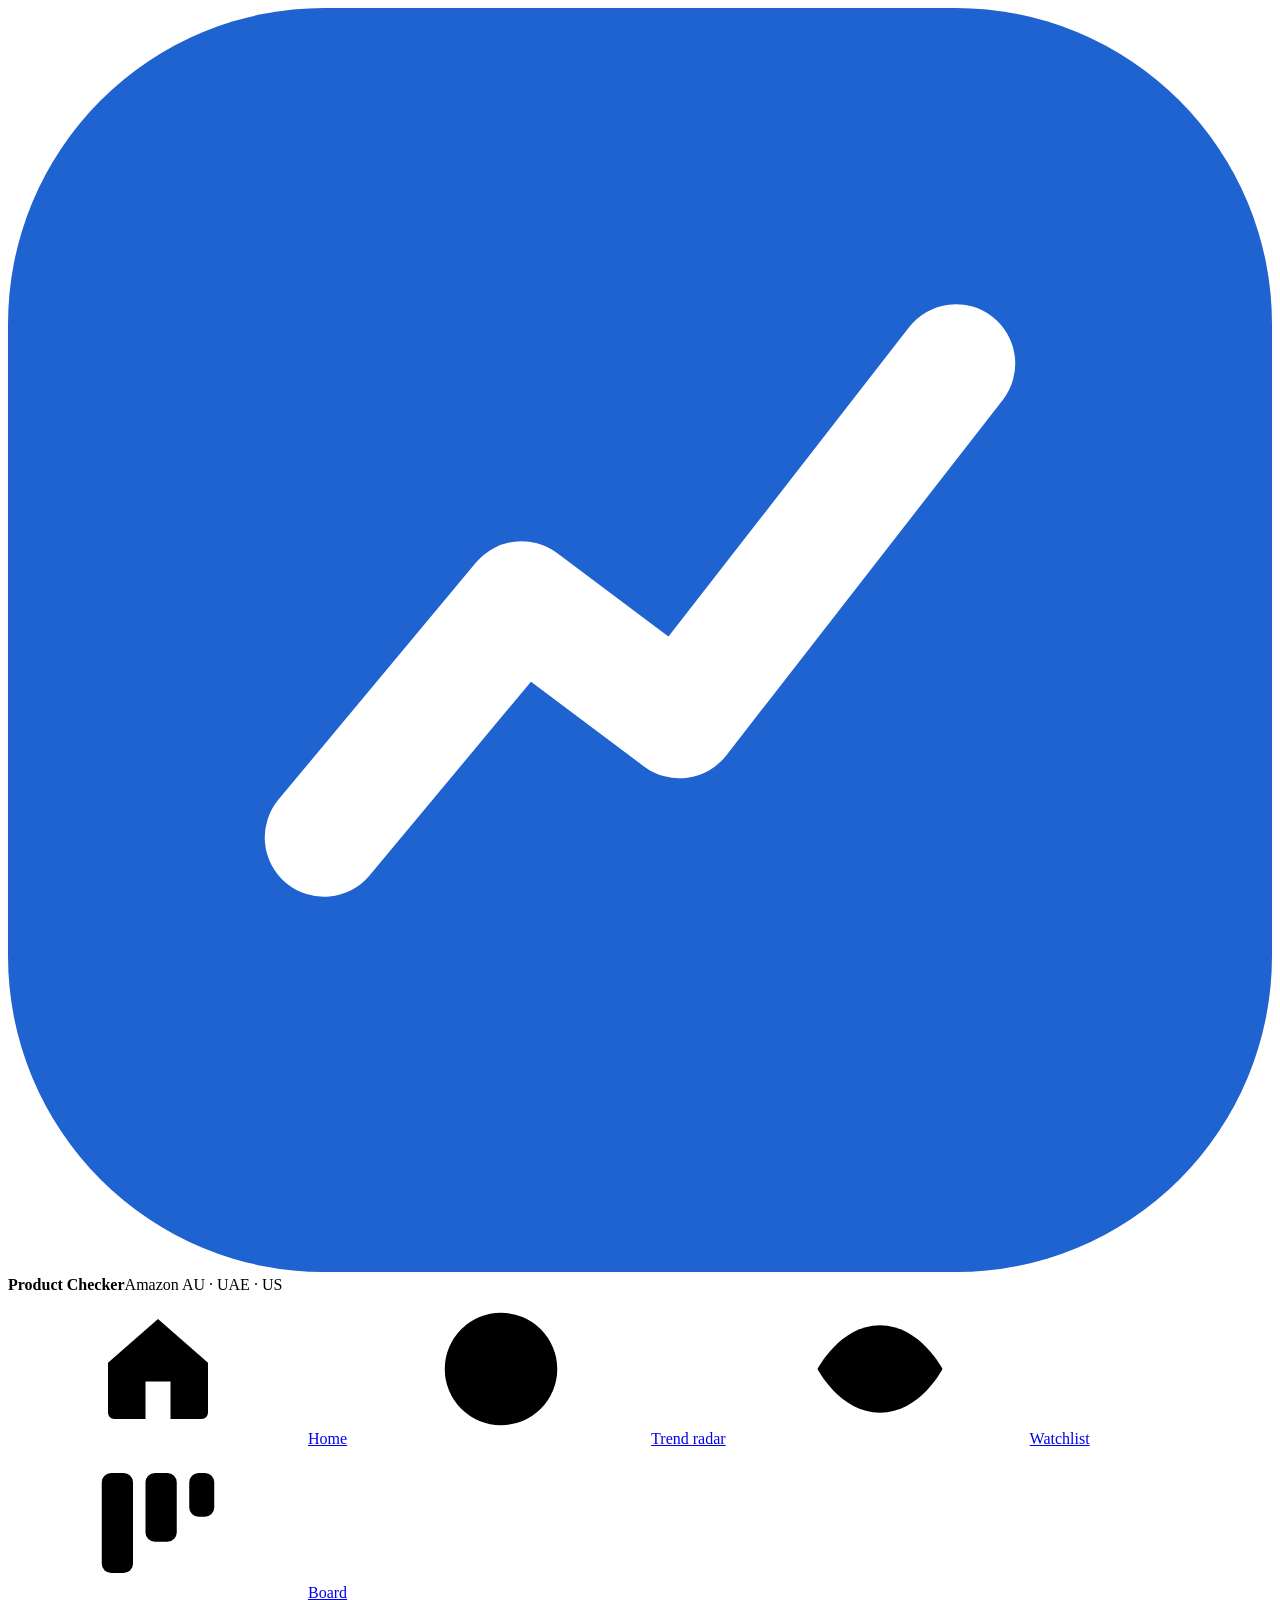
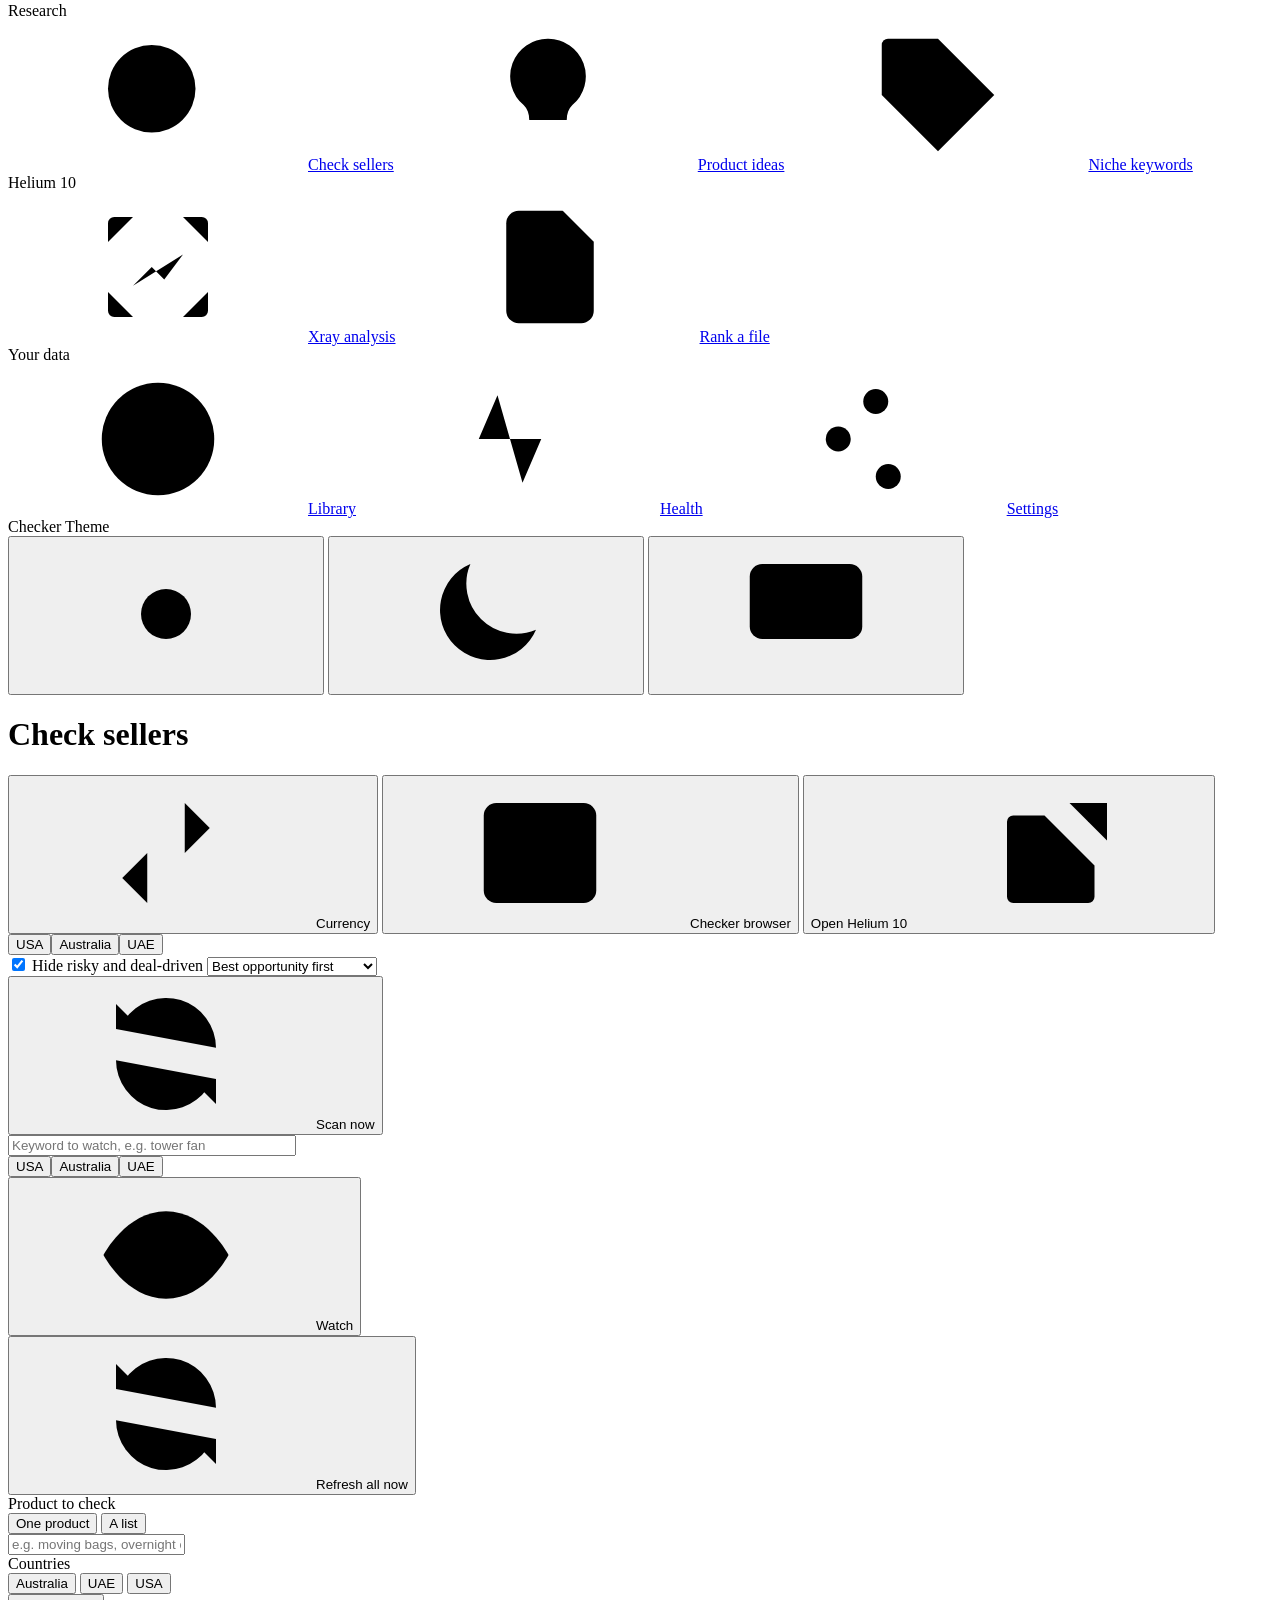
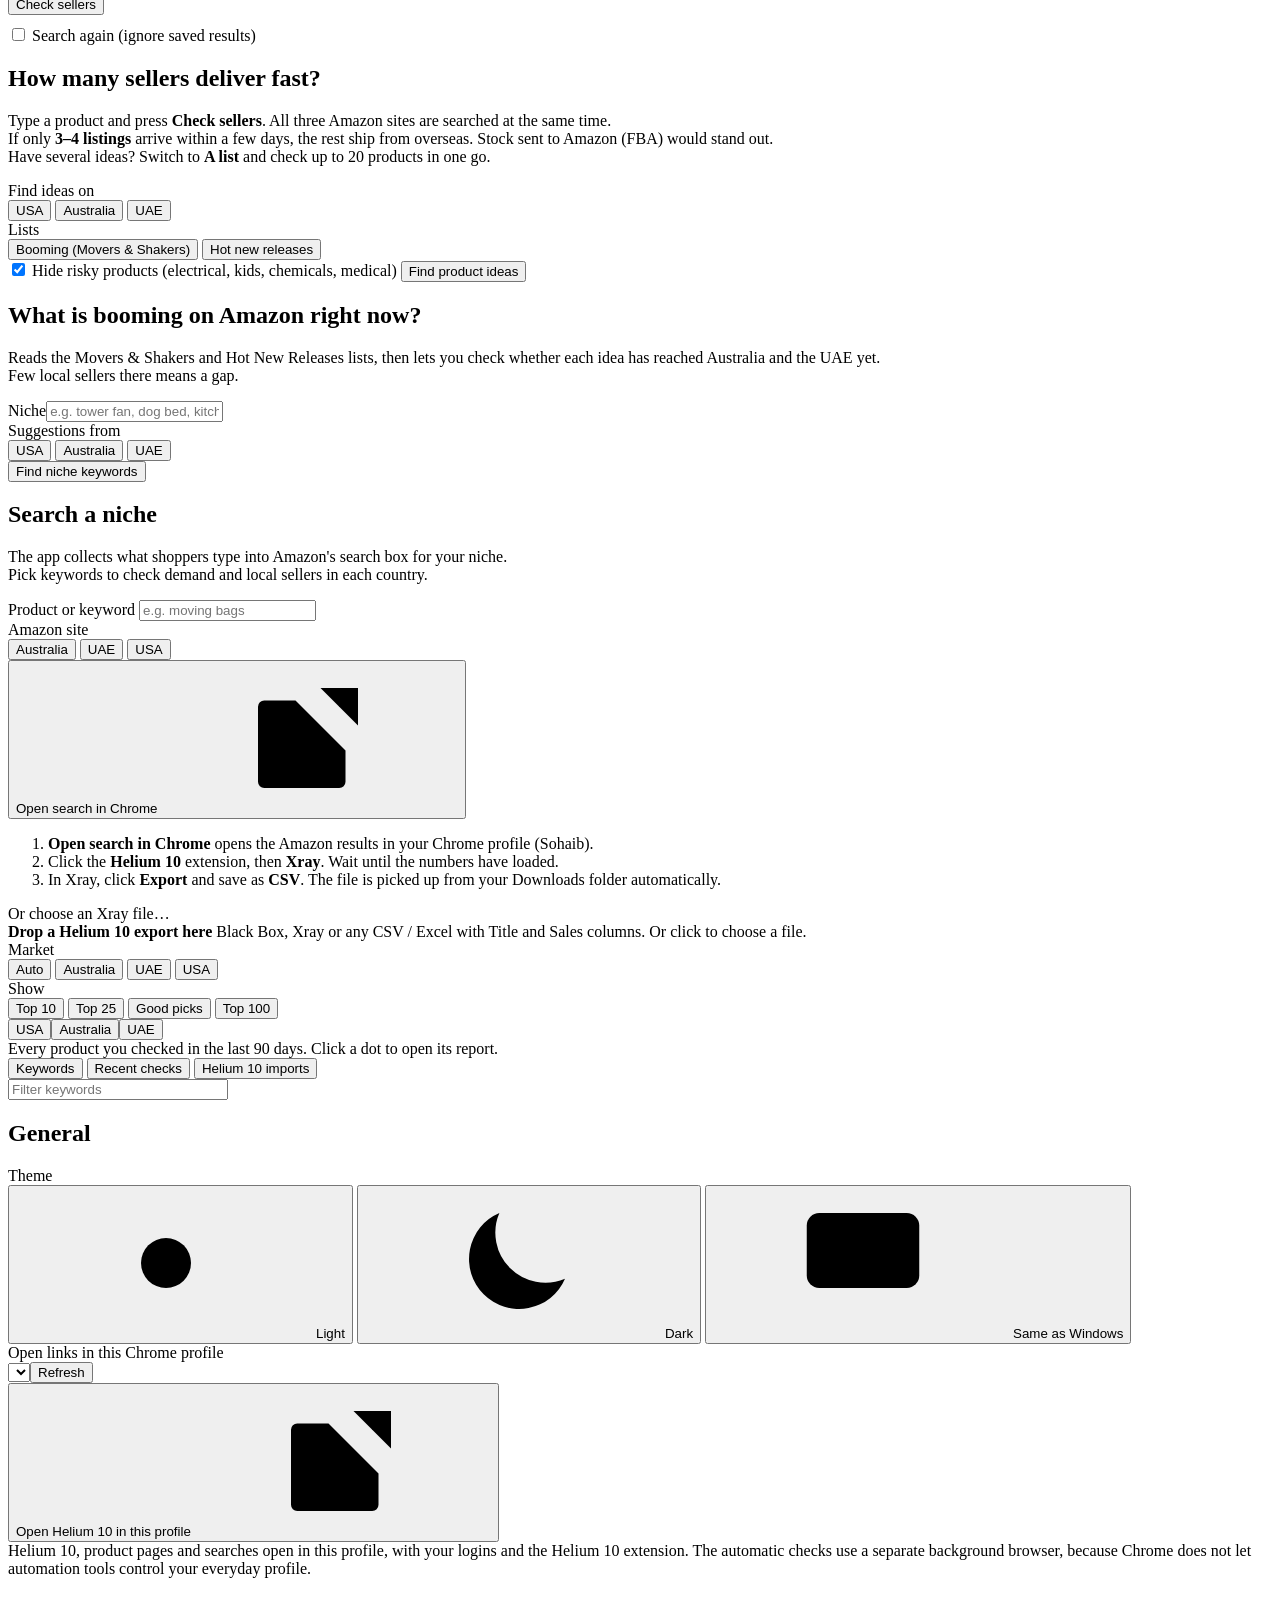
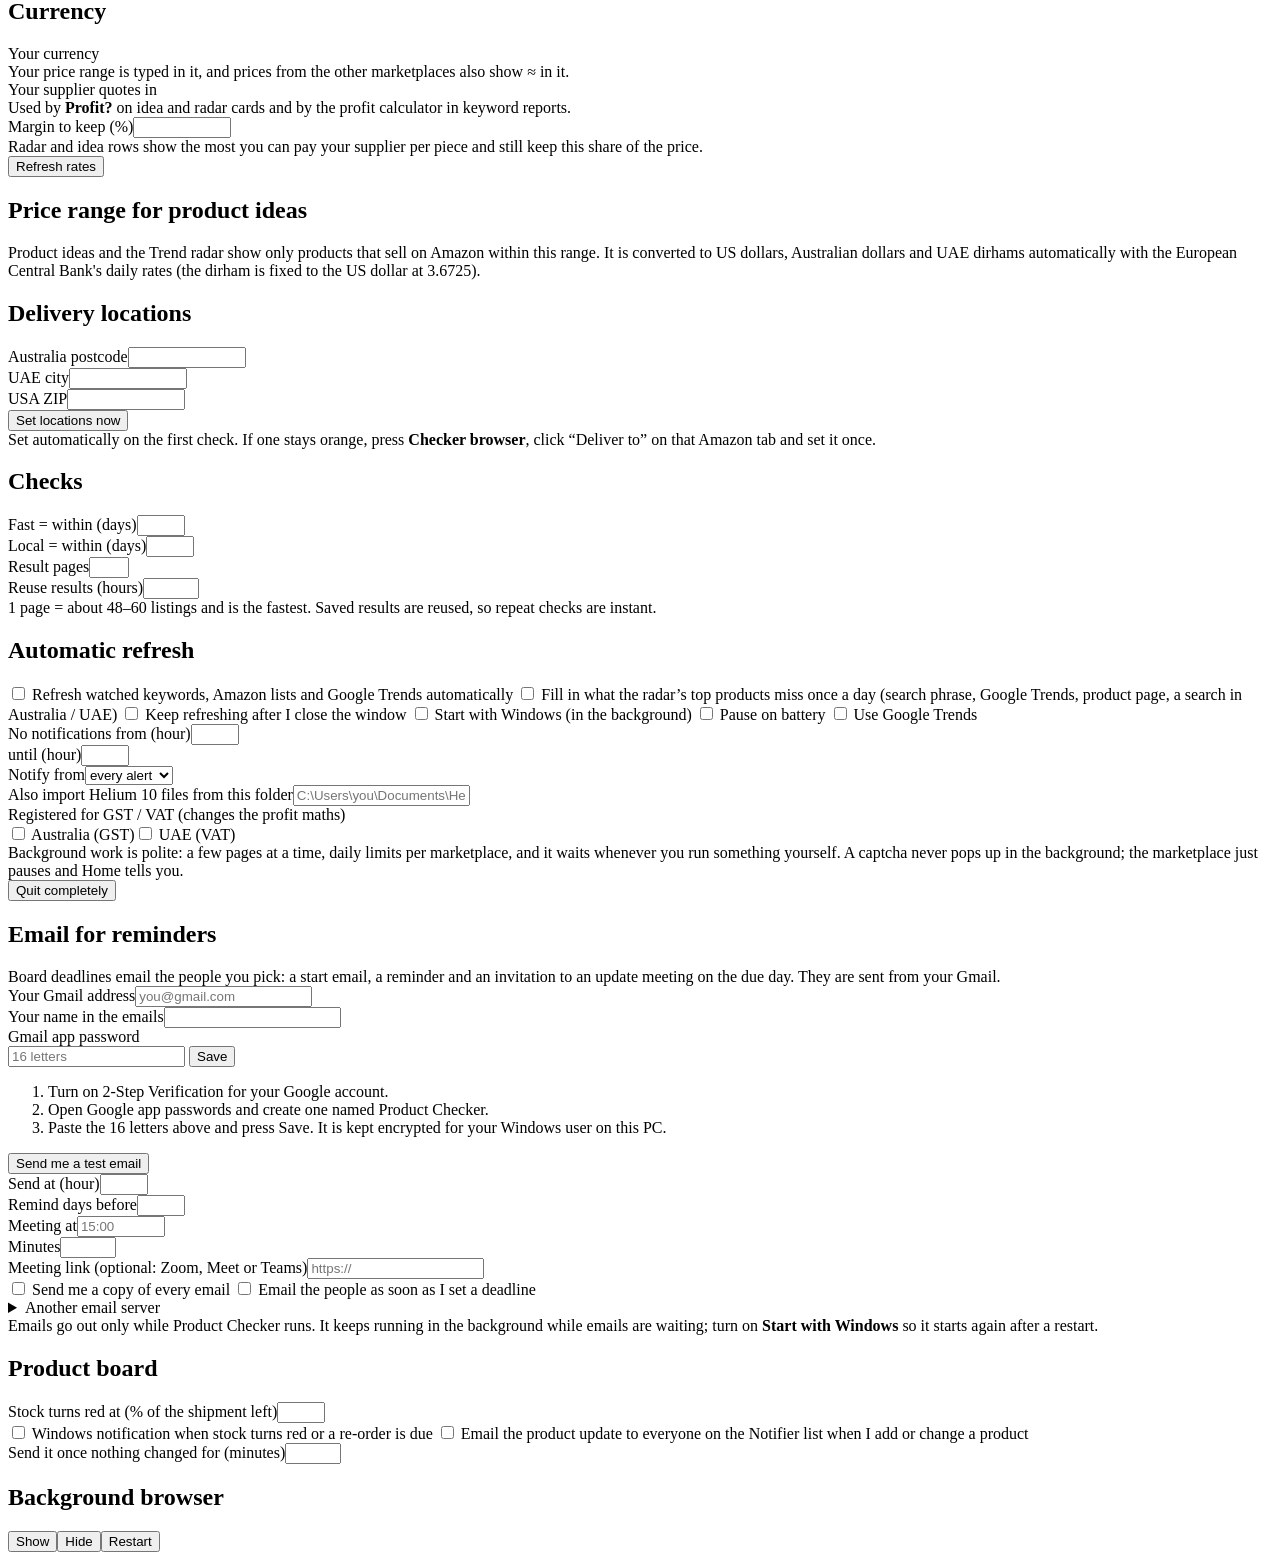
==== commit f31492b1: "HuntyZone: user's copy HuntyZon_2 (board, email reminders) Co-Authored-By: Claude Opus 5.5 <noreply@" ====
--- a/HuntyZone/ui/index.html
+++ b/HuntyZone/ui/index.html
@@ -18,6 +18,7 @@
 </script>
 <link rel="stylesheet" href="/ui/css/tokens.css">
 <link rel="stylesheet" href="/ui/css/app.css">
+<link rel="stylesheet" href="/ui/css/board.css">
 </head>
 <body>
 <svg width="0" height="0" style="position:absolute" aria-hidden="true">
@@ -49,6 +50,14 @@
   <symbol id="i-fx" viewBox="0 0 24 24"><path d="M4 8h14M15 4l4 4-4 4M20 16H6M9 12l-4 4 4 4"/></symbol>
   <symbol id="i-copy" viewBox="0 0 24 24"><rect x="9" y="9" width="11" height="11" rx="2"/><path d="M5 15V6a2 2 0 0 1 2-2h8"/></symbol>
   <symbol id="i-pdf" viewBox="0 0 24 24"><path d="M14 3H7a2 2 0 0 0-2 2v14a2 2 0 0 0 2 2h10a2 2 0 0 0 2-2V8z"/><path d="M14 3v5h5M12 11v6M9.5 14.5L12 17l2.5-2.5"/></symbol>
+  <symbol id="i-board" viewBox="0 0 24 24"><rect x="3" y="4" width="5" height="16" rx="1.5"/><rect x="10" y="4" width="5" height="11" rx="1.5"/><rect x="17" y="4" width="4" height="7" rx="1.5"/></symbol>
+  <symbol id="i-trophy" viewBox="0 0 24 24"><path d="M8 4h8v5a4 4 0 0 1-8 0z"/><path d="M8 6H5a3 3 0 0 0 3.5 4M16 6h3a3 3 0 0 1-3.5 4M12 13v4M8.5 20h7M10 17h4"/></symbol>
+  <symbol id="i-lock" viewBox="0 0 24 24"><rect x="5" y="11" width="14" height="9" rx="2"/><path d="M8 11V8a4 4 0 0 1 8 0v3"/></symbol>
+  <symbol id="i-plus" viewBox="0 0 24 24"><path d="M12 5v14M5 12h14"/></symbol>
+  <symbol id="i-mail" viewBox="0 0 24 24"><rect x="3" y="5" width="18" height="14" rx="2"/><path d="M3.5 7l8.5 6 8.5-6"/></symbol>
+  <symbol id="i-box" viewBox="0 0 24 24"><path d="M3.5 7.5L12 3l8.5 4.5v9L12 21l-8.5-4.5z"/><path d="M3.5 7.5L12 12l8.5-4.5M12 12v9"/></symbol>
+  <symbol id="i-trash" viewBox="0 0 24 24"><path d="M4 7h16M9 7V4.5h6V7M6 7l1 12.5a1.5 1.5 0 0 0 1.5 1.5h7a1.5 1.5 0 0 0 1.5-1.5L18 7M10 11v6M14 11v6"/></symbol>
+  <symbol id="i-users" viewBox="0 0 24 24"><circle cx="9" cy="8" r="3.5"/><path d="M2.5 20a6.5 6.5 0 0 1 13 0M16 4.6a3.5 3.5 0 0 1 0 6.8M18 14a6.5 6.5 0 0 1 3.5 6"/></symbol>
   <!-- country flags (drawn: Windows shows flag emoji as two letters), 3:2 -->
   <defs><pattern id="f-us-stars" width="2.3" height="2.05" patternUnits="userSpaceOnUse" x=".2" y=".35"><circle cx="1.15" cy="1.02" r=".52" fill="#fff"/></pattern></defs>
   <symbol id="f-star" viewBox="-1 -1 2 2"><path d="M0-1L.225-.309H.951L.363.118L.588.809L0 .382L-.588.809L-.363.118L-.951-.309H-.225Z"/></symbol>
@@ -79,6 +88,7 @@
       <a href="#/home" data-view="home" title="Home"><svg class="icon"><use href="#i-home"/></svg><span>Home</span><b class="count" id="alertCount" hidden></b></a>
       <a href="#/radar" data-view="radar" title="Trend radar"><svg class="icon"><use href="#i-radar"/></svg><span>Trend radar</span></a>
       <a href="#/watch" data-view="watch" title="Watchlist"><svg class="icon"><use href="#i-eye"/></svg><span>Watchlist</span></a>
+      <a href="#/board" data-view="board" title="Board"><svg class="icon"><use href="#i-board"/></svg><span>Board</span></a>
       <div class="grp">Research</div>
       <a href="#/check" data-view="check" title="Check sellers"><svg class="icon"><use href="#i-search"/></svg><span>Check sellers</span></a>
       <a href="#/ideas" data-view="ideas" title="Product ideas"><svg class="icon"><use href="#i-bulb"/></svg><span>Product ideas</span></a>
@@ -125,12 +135,24 @@
     <main id="main">
       <!-- Home -->
       <section class="view" id="v-home"><div id="homeOut" class="stackv"></div></section>
+      <!-- Product board -->
+      <section class="view" id="v-board">
+        <div id="boardOut" class="stackv"></div>
+        <dialog id="bDlg" class="bdrawer" aria-label="Product"></dialog>
+        <dialog id="bMini" class="dlg bmini" aria-label="Board"></dialog>
+      </section>
       <!-- Trend radar -->
       <section class="view" id="v-radar">
         <div class="panel row" style="justify-content:space-between">
           <div class="row">
             <div class="seg" id="rMk"><button type="button" data-v="US" aria-pressed="true">USA</button><button type="button" data-v="AU" aria-pressed="false">Australia</button><button type="button" data-v="AE" aria-pressed="false">UAE</button></div>
             <label class="small"><input type="checkbox" id="rHide" checked> Hide risky and deal-driven</label>
+            <select id="rSort" title="Order of the products" aria-label="Order of the products">
+              <option value="opp">Best opportunity first</option><option value="surge">Biggest Amazon surge</option>
+              <option value="search">Strongest search trend</option><option value="reviews">Fewest reviews</option>
+              <option value="gap:AU">Best gap in Australia</option><option value="gap:AE">Best gap in the UAE</option>
+              <option value="me">Best for me (starred first)</option>
+            </select>
           </div>
           <div class="row"><span class="small" id="rWhen"></span><button class="btn primary" id="rScan"><svg class="icon sm"><use href="#i-refresh"/></svg>Scan now</button></div>
         </div>
@@ -265,14 +287,16 @@
             <div><h2 id="iTitle"></h2><div class="small" id="iSub"></div></div>
             <div class="row">
               <select id="iSort" title="Sort ideas" aria-label="Sort ideas">
-                <option value="score">Best ideas first</option><option value="pct">Biggest jump</option>
-                <option value="new">Newest releases</option><option value="reviews">Fewest reviews</option>
+                <option value="opp">Best opportunity first</option><option value="score">Highest list score</option>
+                <option value="pct">Biggest jump</option><option value="new">Newest releases</option><option value="reviews">Fewest reviews</option>
+                <option value="gap:AU">Best gap in Australia</option><option value="gap:AE">Best gap in the UAE</option>
+                <option value="me">Best for me (starred first)</option>
               </select>
               <button class="btn primary" id="btnIdeasCheck">Check top 12 in AU &amp; UAE</button>
             </div>
           </div>
           <div class="progress" id="iCheckProg"></div>
-          <div class="igrid" id="iGrid"></div>
+          <div class="stackv" id="iGrid"></div>
           <div class="panel stackv" id="iMap" hidden>
             <div class="row" style="justify-content:space-between"><div class="seg" id="iMapMk"><button type="button" data-v="AU" aria-pressed="true">Australia</button><button type="button" data-v="AE" aria-pressed="false">UAE</button><button type="button" data-v="US" aria-pressed="false">USA</button></div>
               <span class="small muted">The products you checked: up = more buyers, right = more local sellers.</span></div>
@@ -486,6 +510,8 @@
               <div class="small">Your price range is typed in it, and prices from the other marketplaces also show ≈ in it.</div></div>
             <div class="field"><span class="lbl">Your supplier quotes in</span><span id="sCostCur"></span>
               <div class="small">Used by <b>Profit?</b> on idea and radar cards and by the profit calculator in keyword reports.</div></div>
+            <div class="field"><label for="setMargin">Margin to keep (%)</label><input type="number" id="setMargin" data-set="target_margin_pct" min="5" max="60" step="1" style="width:90px">
+              <div class="small">Radar and idea rows show the most you can pay your supplier per piece and still keep this share of the price.</div></div>
             <div class="tablewrap" style="box-shadow:none"><table class="fxmatrix" id="fxMatrix" aria-label="Exchange rates"></table></div>
             <div class="row" style="justify-content:space-between"><span class="small" id="fxAsOf"></span><button class="btn slim" id="btnFx">Refresh rates</button></div>
           </div>
@@ -520,6 +546,7 @@
           <div class="panel stackv" id="autoPanel">
             <h2>Automatic refresh</h2>
             <label class="small"><input type="checkbox" data-set="auto_refresh"> Refresh watched keywords, Amazon lists and Google Trends automatically</label>
+            <label class="small"><input type="checkbox" data-set="auto_qualify"> Fill in what the radar’s top products miss once a day (search phrase, Google Trends, product page, a search in Australia / UAE)</label>
             <label class="small"><input type="checkbox" data-set="keep_running"> Keep refreshing after I close the window</label>
             <label class="small"><input type="checkbox" data-set="start_with_windows"> Start with Windows (in the background)</label>
             <label class="small"><input type="checkbox" data-set="pause_on_battery"> Pause on battery</label>
@@ -534,6 +561,49 @@
               <div class="row"><label class="small"><input type="checkbox" id="regAU"> Australia (GST)</label><label class="small"><input type="checkbox" id="regAE"> UAE (VAT)</label></div></div>
             <div class="small">Background work is polite: a few pages at a time, daily limits per marketplace, and it waits whenever you run something yourself. A captcha never pops up in the background; the marketplace just pauses and Home tells you.</div>
             <div class="row"><button class="btn" id="btnQuit">Quit completely</button></div>
+          </div>
+          <div class="panel stackv" id="mailPanel">
+            <h2>Email for reminders</h2>
+            <div class="small">Board deadlines email the people you pick: a start email, a reminder and an invitation to an update meeting on the due day. They are sent from your Gmail.</div>
+            <div class="field"><label for="mailAddr">Your Gmail address</label><input type="text" id="mailAddr" data-set="mail_address" placeholder="you@gmail.com" autocomplete="email" spellcheck="false"></div>
+            <div class="field"><label for="mailName">Your name in the emails</label><input type="text" id="mailName" data-set="mail_from_name" maxlength="80"></div>
+            <div class="field"><label for="mailPass">Gmail app password</label>
+              <div class="row"><input type="password" id="mailPass" autocomplete="new-password" placeholder="16 letters" style="flex:1;min-width:0">
+                <button class="btn" id="mailPassSave">Save</button><button class="btn ghost" id="mailPassForget" hidden>Forget</button></div>
+              <div class="small" id="mailState"></div></div>
+            <ol class="small steps">
+              <li>Turn on 2-Step Verification for your Google account.</li>
+              <li>Open <a data-open="https://myaccount.google.com/apppasswords">Google app passwords</a> and create one named Product Checker.</li>
+              <li>Paste the 16 letters above and press Save. It is kept encrypted for your Windows user on this PC.</li>
+            </ol>
+            <div class="row"><button class="btn" id="mailTest">Send me a test email</button><span class="small" id="mailTestOut" role="status"></span></div>
+            <div class="row">
+              <div class="field"><label for="mailHour">Send at (hour)</label><input type="number" id="mailHour" data-set="mail_send_hour" min="0" max="23"></div>
+              <div class="field"><label for="mailBack">Remind days before</label><input type="number" id="mailBack" data-set="mail_remind_days" min="1" max="14"></div>
+              <div class="field"><label for="mailMeet">Meeting at</label><input type="text" id="mailMeet" data-set="mail_meet_time" placeholder="15:00" style="width:80px"></div>
+              <div class="field"><label for="mailMins">Minutes</label><input type="number" id="mailMins" data-set="mail_meet_minutes" min="15" max="180" step="5"></div>
+            </div>
+            <div class="field"><label for="mailLink">Meeting link (optional: Zoom, Meet or Teams)</label><input type="text" id="mailLink" data-set="mail_meet_link" placeholder="https://"></div>
+            <label class="small"><input type="checkbox" data-set="mail_copy_me"> Send me a copy of every email</label>
+            <label class="small"><input type="checkbox" data-set="mail_start_email"> Email the people as soon as I set a deadline</label>
+            <details class="small"><summary>Another email server</summary>
+              <div class="row" style="margin-top:8px">
+                <div class="field"><label for="mailHost">Server</label><input type="text" id="mailHost" data-set="mail_host" spellcheck="false"></div>
+                <div class="field"><label for="mailPort">Port</label><input type="number" id="mailPort" data-set="mail_port" min="1" max="65535"></div>
+                <div class="field"><label for="mailSec">Security</label><select id="mailSec" data-set="mail_security"><option value="ssl">SSL (465)</option><option value="starttls">STARTTLS (587)</option></select></div>
+              </div></details>
+            <div class="note">Emails go out only while Product Checker runs. It keeps running in the background while emails are waiting; turn on <b>Start with Windows</b> so it starts again after a restart.</div>
+          </div>
+          <div class="panel stackv" id="boardPanel">
+            <h2>Product board</h2>
+            <div class="row">
+              <div class="field"><label for="setLow">Stock turns red at (% of the shipment left)</label><input type="number" id="setLow" data-set="board_low_pct" min="5" max="90"></div>
+            </div>
+            <label class="small"><input type="checkbox" data-set="board_notify"> Windows notification when stock turns red or a re-order is due</label>
+            <label class="small"><input type="checkbox" data-set="board_inform_auto"> Email the product update to everyone on the Notifier list when I add or change a product</label>
+            <div class="row">
+              <div class="field"><label for="setInformWait">Send it once nothing changed for (minutes)</label><input type="number" id="setInformWait" data-set="board_inform_wait" min="5" max="240"></div>
+            </div>
           </div>
           <div class="panel stackv">
             <h2>Background browser</h2>
@@ -570,5 +640,6 @@
 <script src="/ui/js/views/watch.js"></script>
 <script src="/ui/js/views/health.js"></script>
 <script src="/ui/js/views/product.js"></script>
+<script src="/ui/js/views/board.js"></script>
 </body>
 </html>
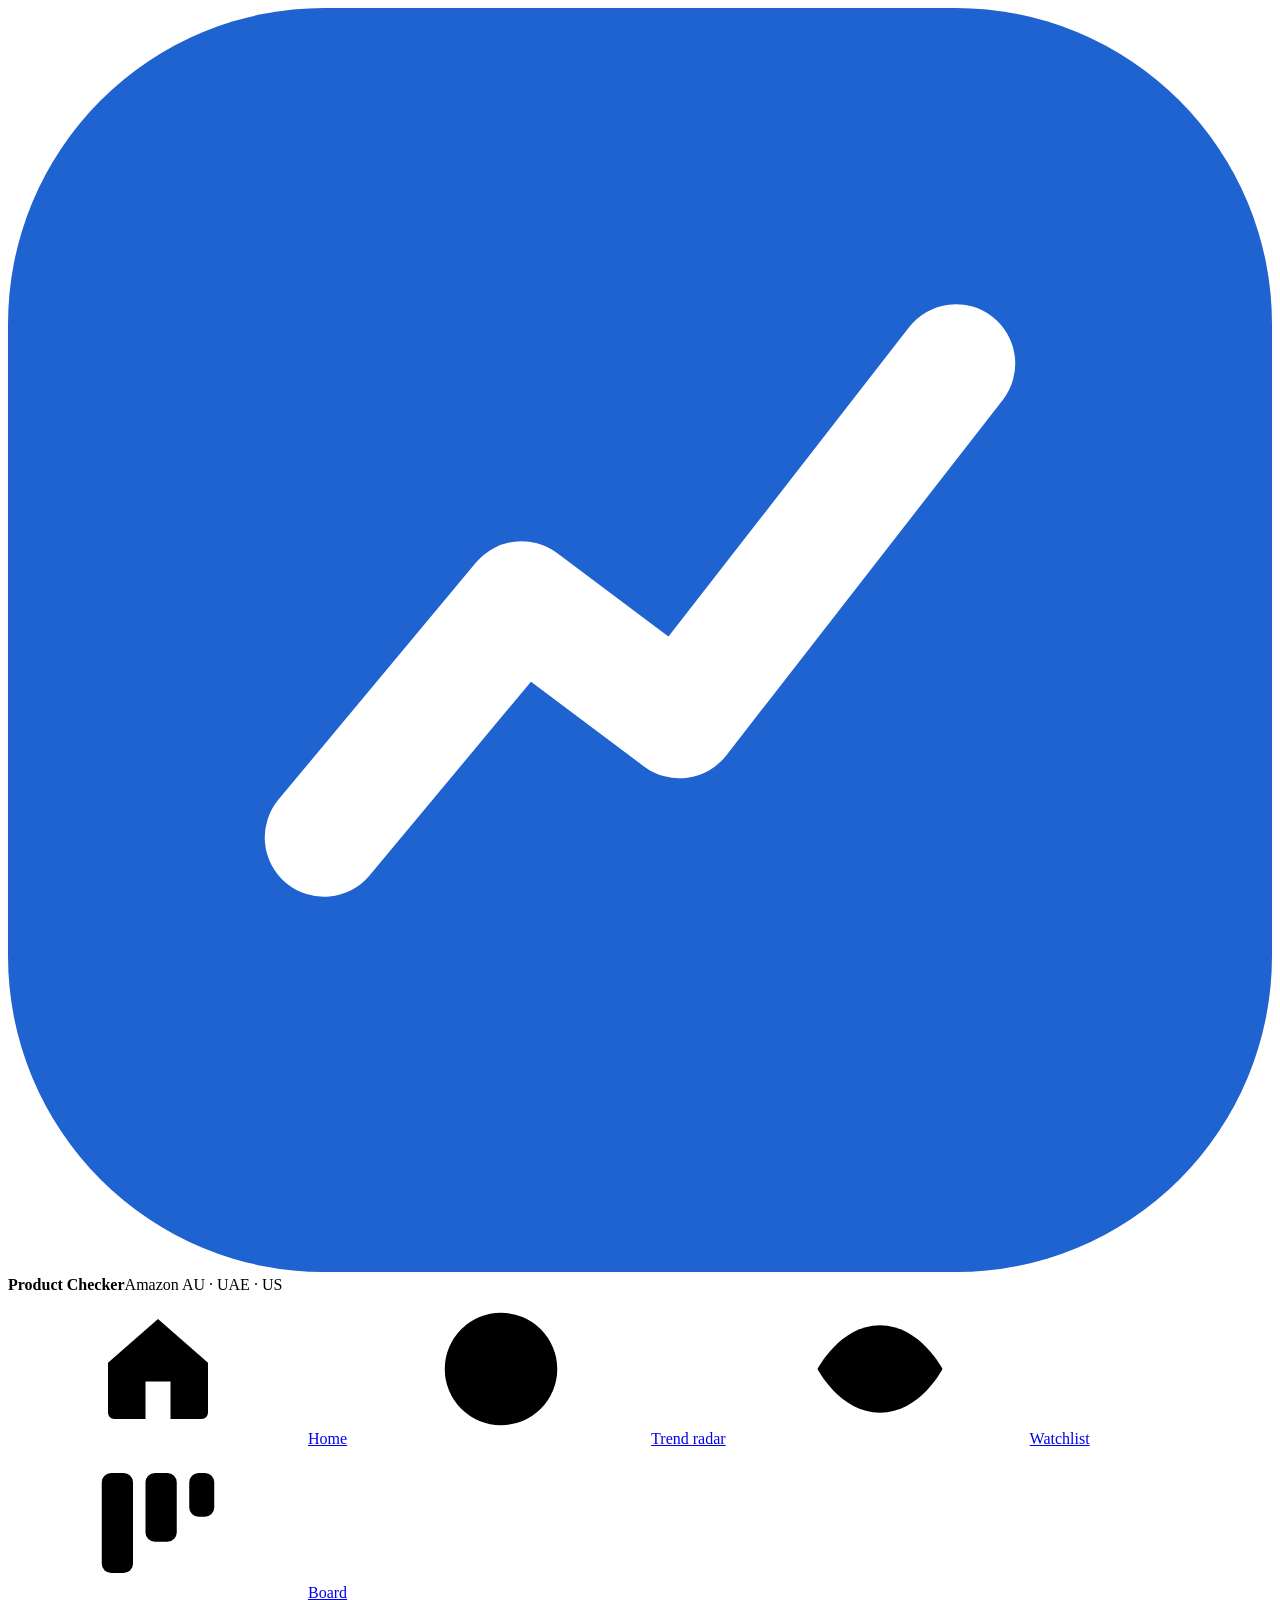
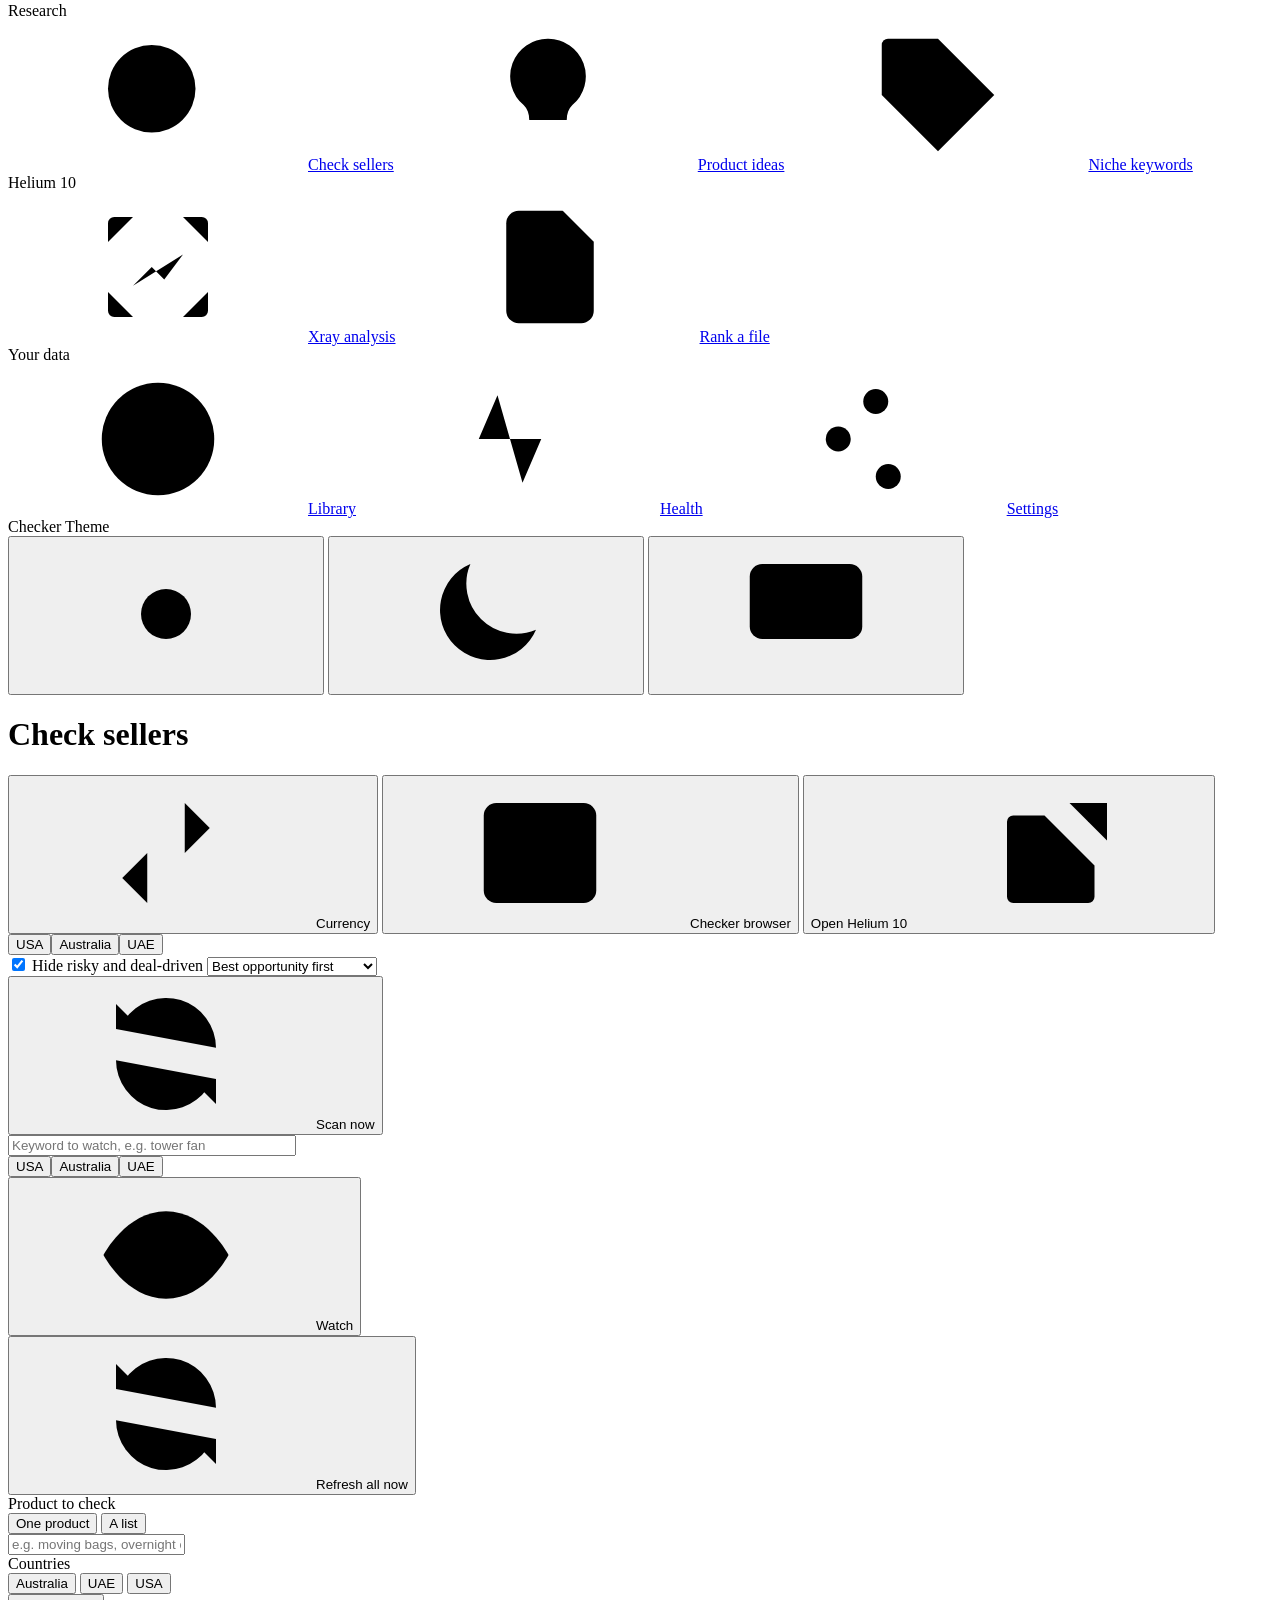
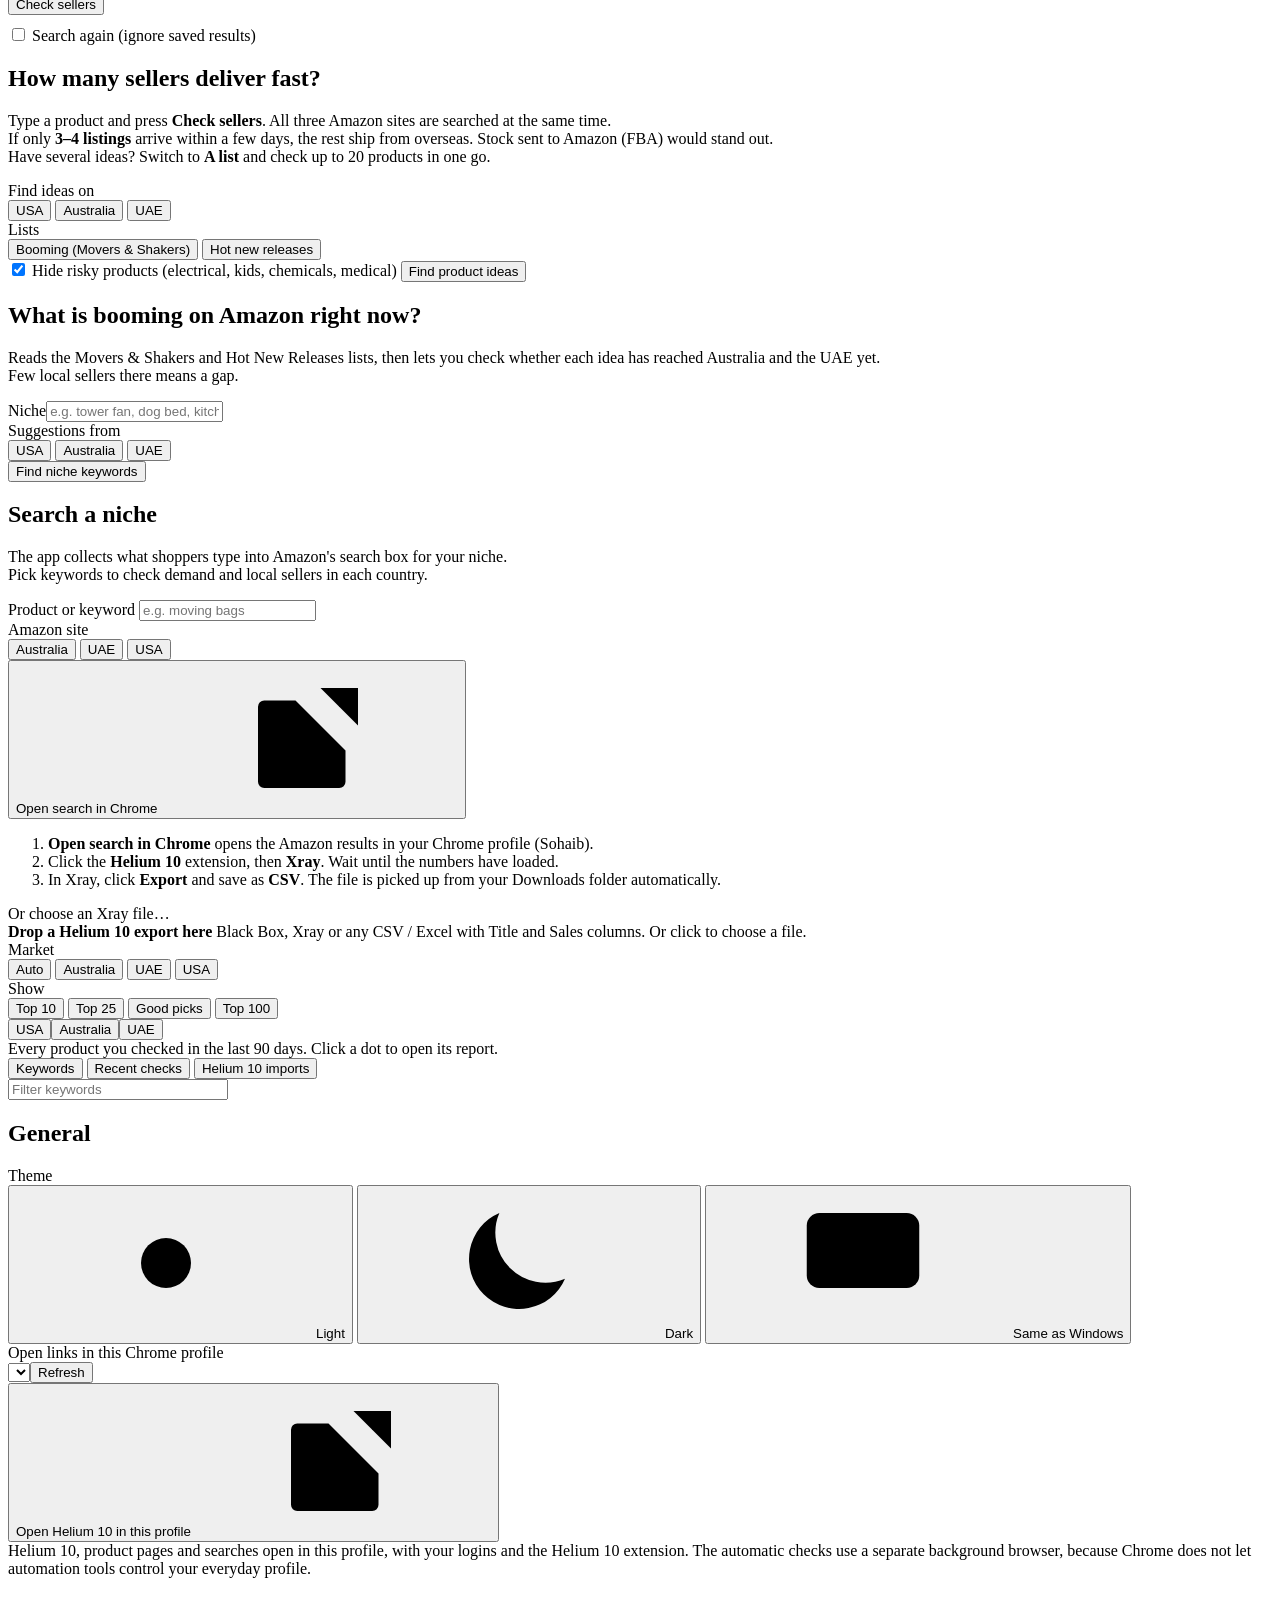
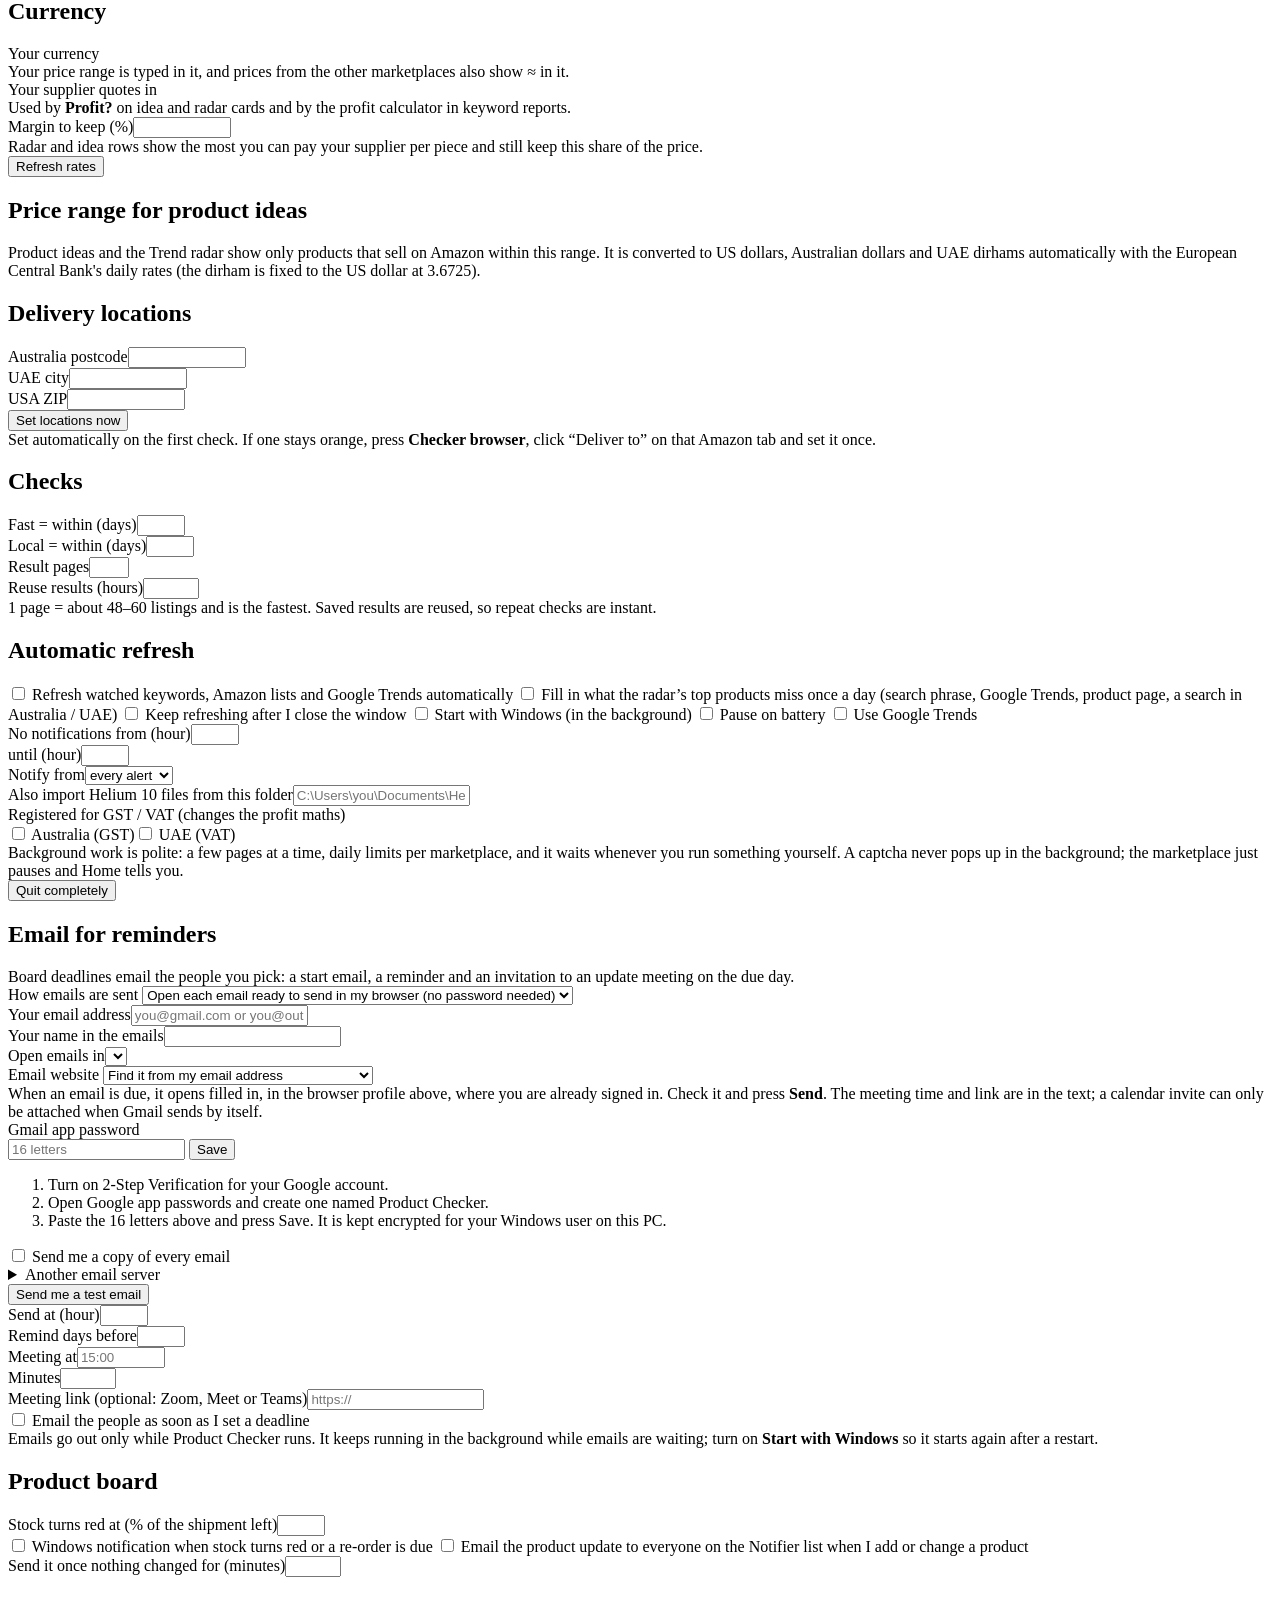
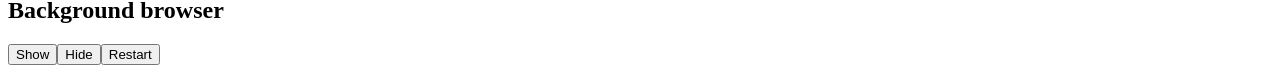
==== commit b1ac3764: "HuntyZone: send reminder emails through your signed-in browser (Gmail or Outlook) Emails now open, f" ====
--- a/HuntyZone/ui/index.html
+++ b/HuntyZone/ui/index.html
@@ -564,18 +564,44 @@
           </div>
           <div class="panel stackv" id="mailPanel">
             <h2>Email for reminders</h2>
-            <div class="small">Board deadlines email the people you pick: a start email, a reminder and an invitation to an update meeting on the due day. They are sent from your Gmail.</div>
-            <div class="field"><label for="mailAddr">Your Gmail address</label><input type="text" id="mailAddr" data-set="mail_address" placeholder="you@gmail.com" autocomplete="email" spellcheck="false"></div>
+            <div class="small">Board deadlines email the people you pick: a start email, a reminder and an invitation to an update meeting on the due day.</div>
+            <div class="field"><label for="mailMethod">How emails are sent</label>
+              <select id="mailMethod" data-set="mail_method">
+                <option value="browser">Open each email ready to send in my browser (no password needed)</option>
+                <option value="smtp">Send them by themselves from Gmail (needs an app password)</option>
+              </select></div>
+            <div class="field"><label for="mailAddr">Your email address</label><input type="text" id="mailAddr" data-set="mail_address" placeholder="you@gmail.com or you@outlook.com" autocomplete="email" spellcheck="false"></div>
             <div class="field"><label for="mailName">Your name in the emails</label><input type="text" id="mailName" data-set="mail_from_name" maxlength="80"></div>
-            <div class="field"><label for="mailPass">Gmail app password</label>
-              <div class="row"><input type="password" id="mailPass" autocomplete="new-password" placeholder="16 letters" style="flex:1;min-width:0">
-                <button class="btn" id="mailPassSave">Save</button><button class="btn ghost" id="mailPassForget" hidden>Forget</button></div>
-              <div class="small" id="mailState"></div></div>
-            <ol class="small steps">
-              <li>Turn on 2-Step Verification for your Google account.</li>
-              <li>Open <a data-open="https://myaccount.google.com/apppasswords">Google app passwords</a> and create one named Product Checker.</li>
-              <li>Paste the 16 letters above and press Save. It is kept encrypted for your Windows user on this PC.</li>
-            </ol>
+            <div class="stackv" id="mailBrowser">
+              <div class="field"><label for="mailProfile">Open emails in</label><select id="mailProfile" data-set="mail_profile"></select></div>
+              <div class="field"><label for="mailWeb">Email website</label>
+                <select id="mailWeb" data-set="mail_web">
+                  <option value="auto">Find it from my email address</option>
+                  <option value="gmail">Gmail</option>
+                  <option value="outlook">Outlook.com / Hotmail / Live</option>
+                  <option value="office">Outlook for work or school (Microsoft 365)</option>
+                </select></div>
+              <div class="small" id="mailWhere"></div>
+              <div class="note">When an email is due, it opens filled in, in the browser profile above, where you are already signed in. Check it and press <b>Send</b>. The meeting time and link are in the text; a calendar invite can only be attached when Gmail sends by itself.</div>
+            </div>
+            <div class="stackv" id="mailSmtp">
+              <div class="field"><label for="mailPass">Gmail app password</label>
+                <div class="row"><input type="password" id="mailPass" autocomplete="new-password" placeholder="16 letters" style="flex:1;min-width:0">
+                  <button class="btn" id="mailPassSave">Save</button><button class="btn ghost" id="mailPassForget" hidden>Forget</button></div>
+                <div class="small" id="mailState"></div></div>
+              <ol class="small steps">
+                <li>Turn on 2-Step Verification for your Google account.</li>
+                <li>Open <a data-open="https://myaccount.google.com/apppasswords">Google app passwords</a> and create one named Product Checker.</li>
+                <li>Paste the 16 letters above and press Save. It is kept encrypted for your Windows user on this PC.</li>
+              </ol>
+              <label class="small"><input type="checkbox" data-set="mail_copy_me"> Send me a copy of every email</label>
+              <details class="small"><summary>Another email server</summary>
+                <div class="row" style="margin-top:8px">
+                  <div class="field"><label for="mailHost">Server</label><input type="text" id="mailHost" data-set="mail_host" spellcheck="false"></div>
+                  <div class="field"><label for="mailPort">Port</label><input type="number" id="mailPort" data-set="mail_port" min="1" max="65535"></div>
+                  <div class="field"><label for="mailSec">Security</label><select id="mailSec" data-set="mail_security"><option value="ssl">SSL (465)</option><option value="starttls">STARTTLS (587)</option></select></div>
+                </div></details>
+            </div>
             <div class="row"><button class="btn" id="mailTest">Send me a test email</button><span class="small" id="mailTestOut" role="status"></span></div>
             <div class="row">
               <div class="field"><label for="mailHour">Send at (hour)</label><input type="number" id="mailHour" data-set="mail_send_hour" min="0" max="23"></div>
@@ -584,14 +610,7 @@
               <div class="field"><label for="mailMins">Minutes</label><input type="number" id="mailMins" data-set="mail_meet_minutes" min="15" max="180" step="5"></div>
             </div>
             <div class="field"><label for="mailLink">Meeting link (optional: Zoom, Meet or Teams)</label><input type="text" id="mailLink" data-set="mail_meet_link" placeholder="https://"></div>
-            <label class="small"><input type="checkbox" data-set="mail_copy_me"> Send me a copy of every email</label>
             <label class="small"><input type="checkbox" data-set="mail_start_email"> Email the people as soon as I set a deadline</label>
-            <details class="small"><summary>Another email server</summary>
-              <div class="row" style="margin-top:8px">
-                <div class="field"><label for="mailHost">Server</label><input type="text" id="mailHost" data-set="mail_host" spellcheck="false"></div>
-                <div class="field"><label for="mailPort">Port</label><input type="number" id="mailPort" data-set="mail_port" min="1" max="65535"></div>
-                <div class="field"><label for="mailSec">Security</label><select id="mailSec" data-set="mail_security"><option value="ssl">SSL (465)</option><option value="starttls">STARTTLS (587)</option></select></div>
-              </div></details>
             <div class="note">Emails go out only while Product Checker runs. It keeps running in the background while emails are waiting; turn on <b>Start with Windows</b> so it starts again after a restart.</div>
           </div>
           <div class="panel stackv" id="boardPanel">
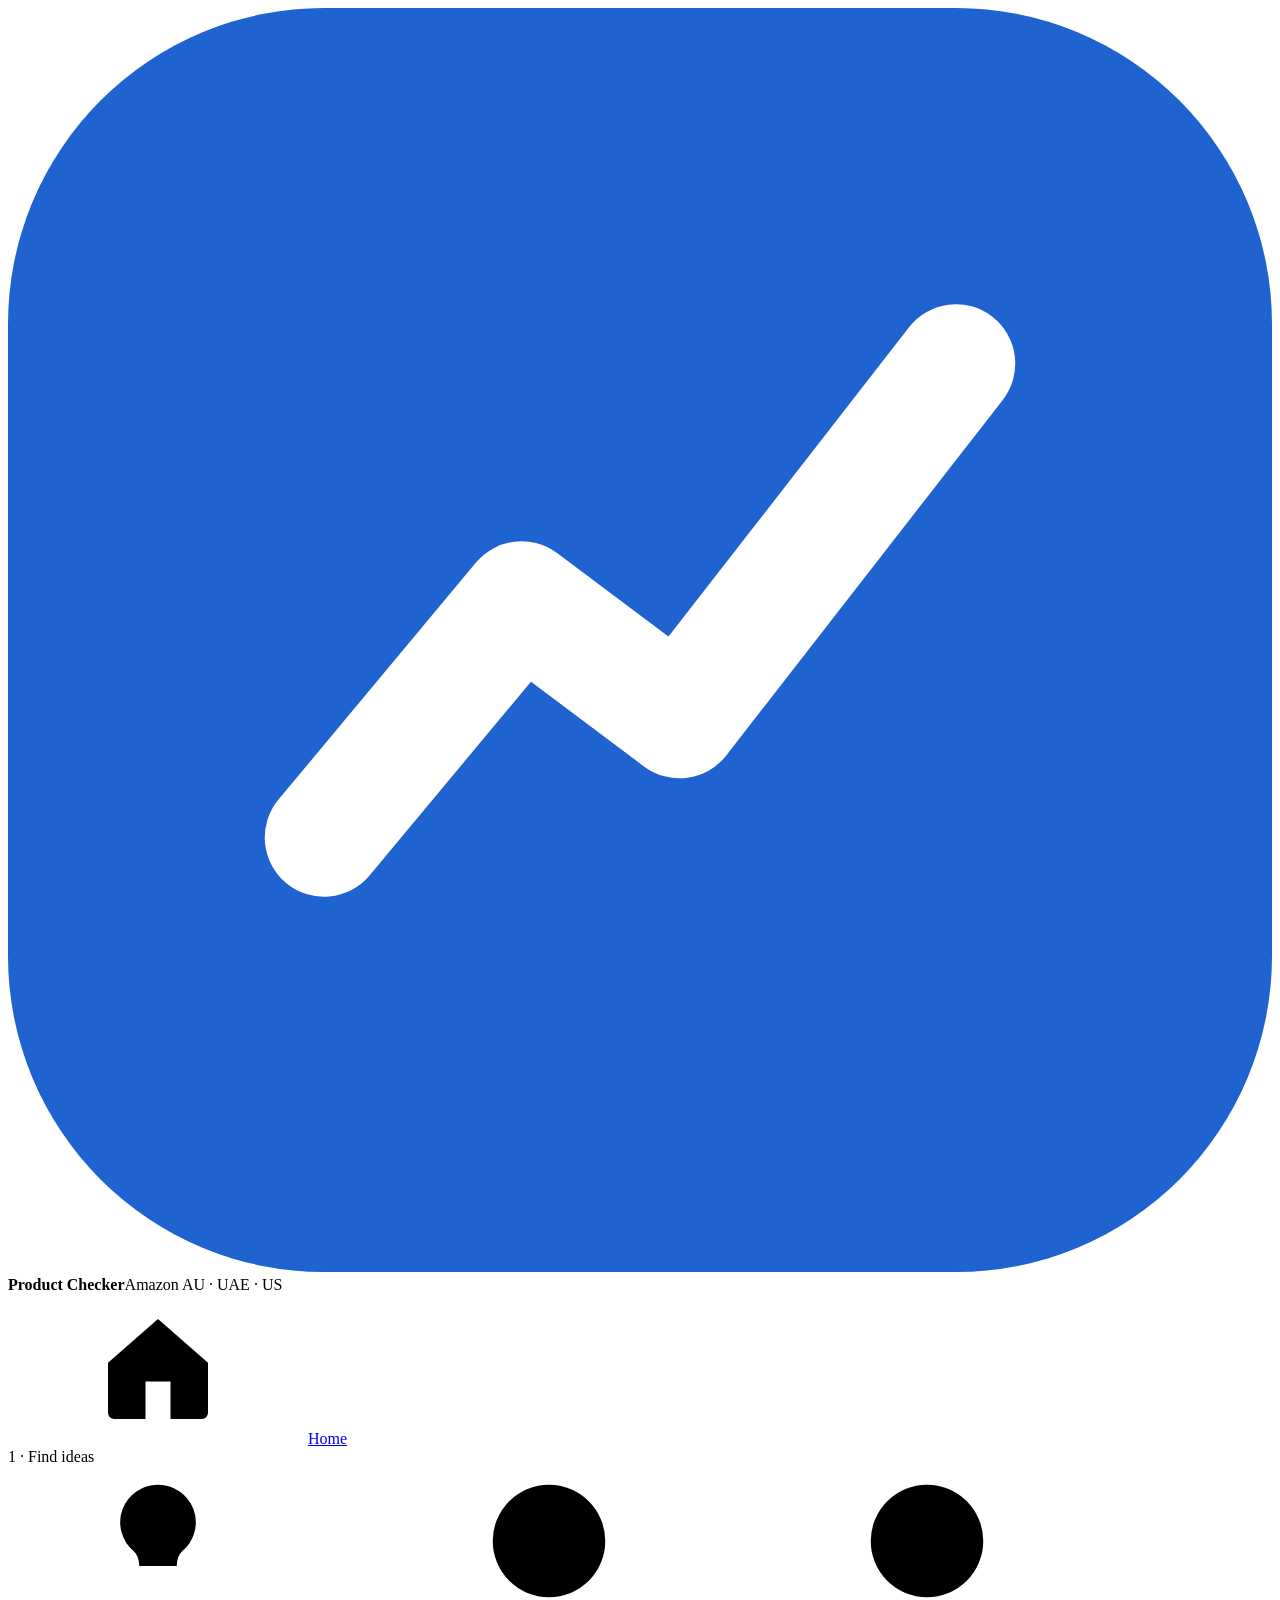
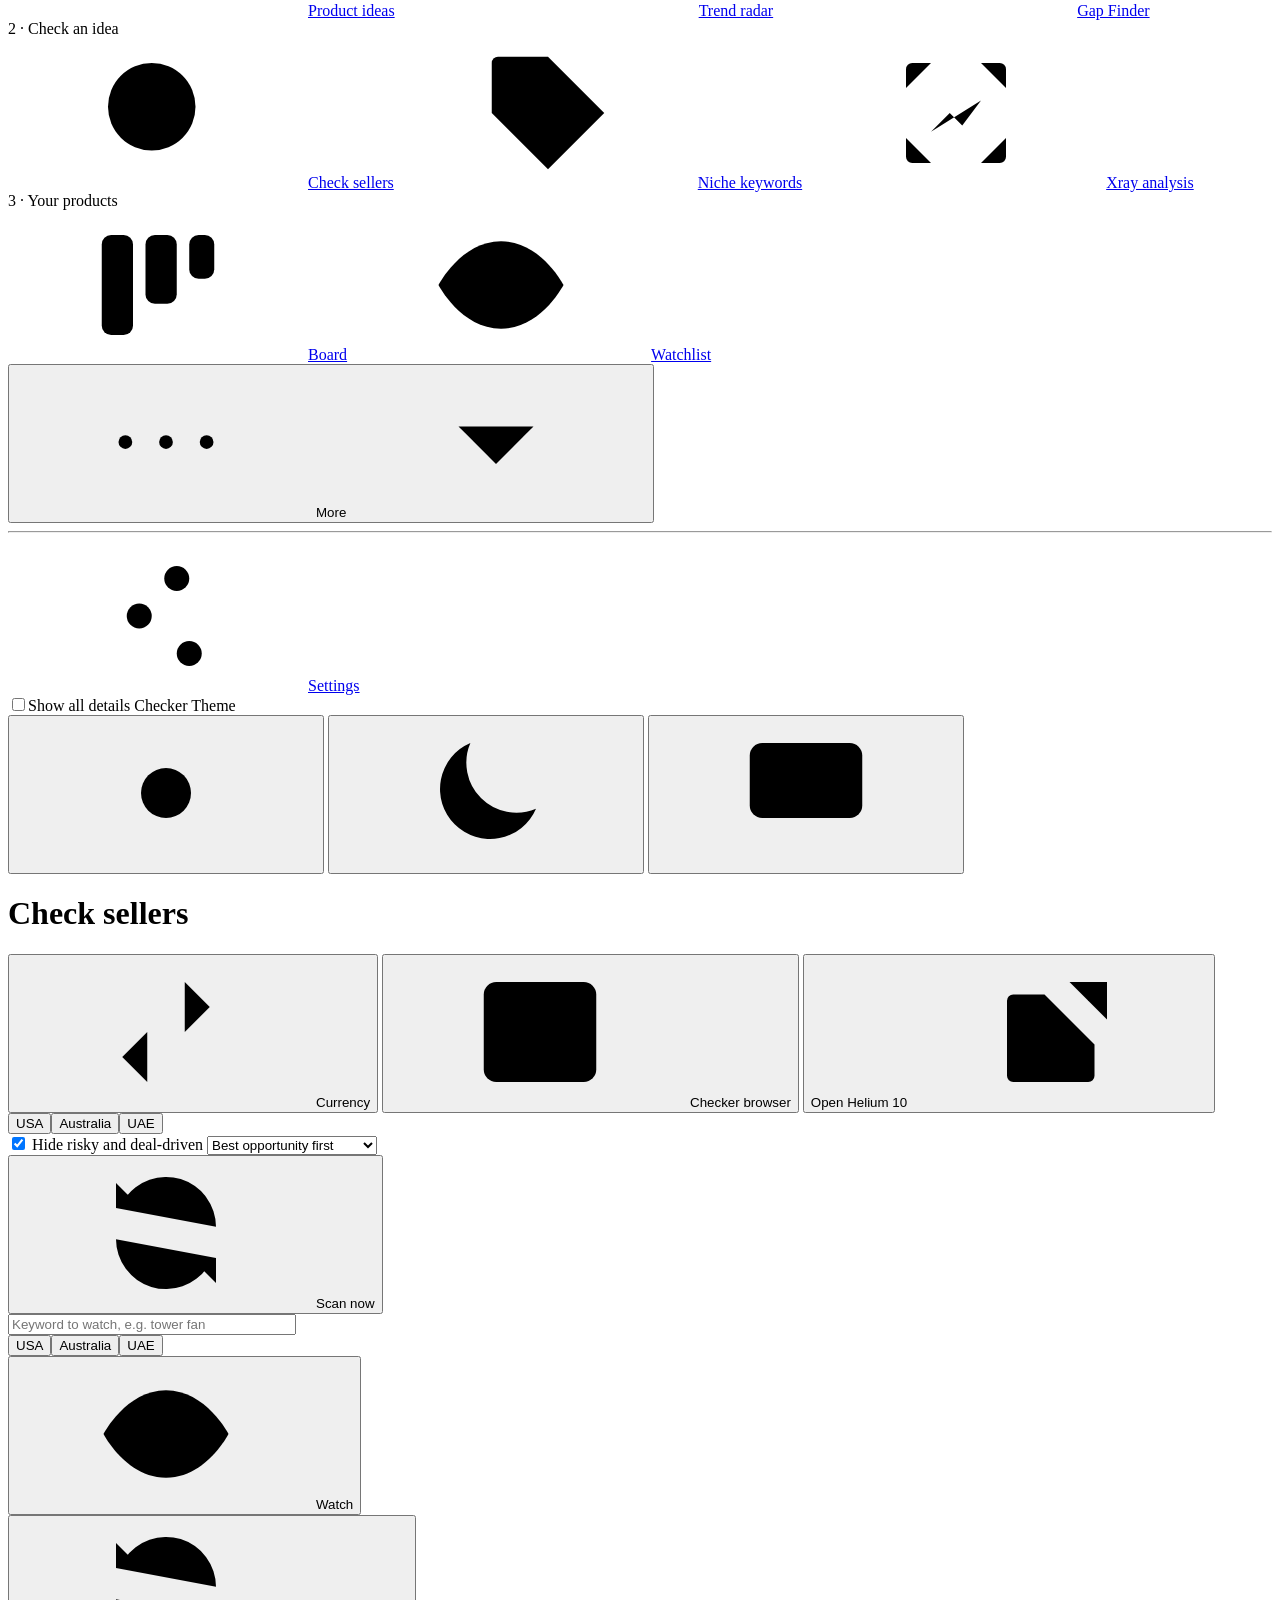
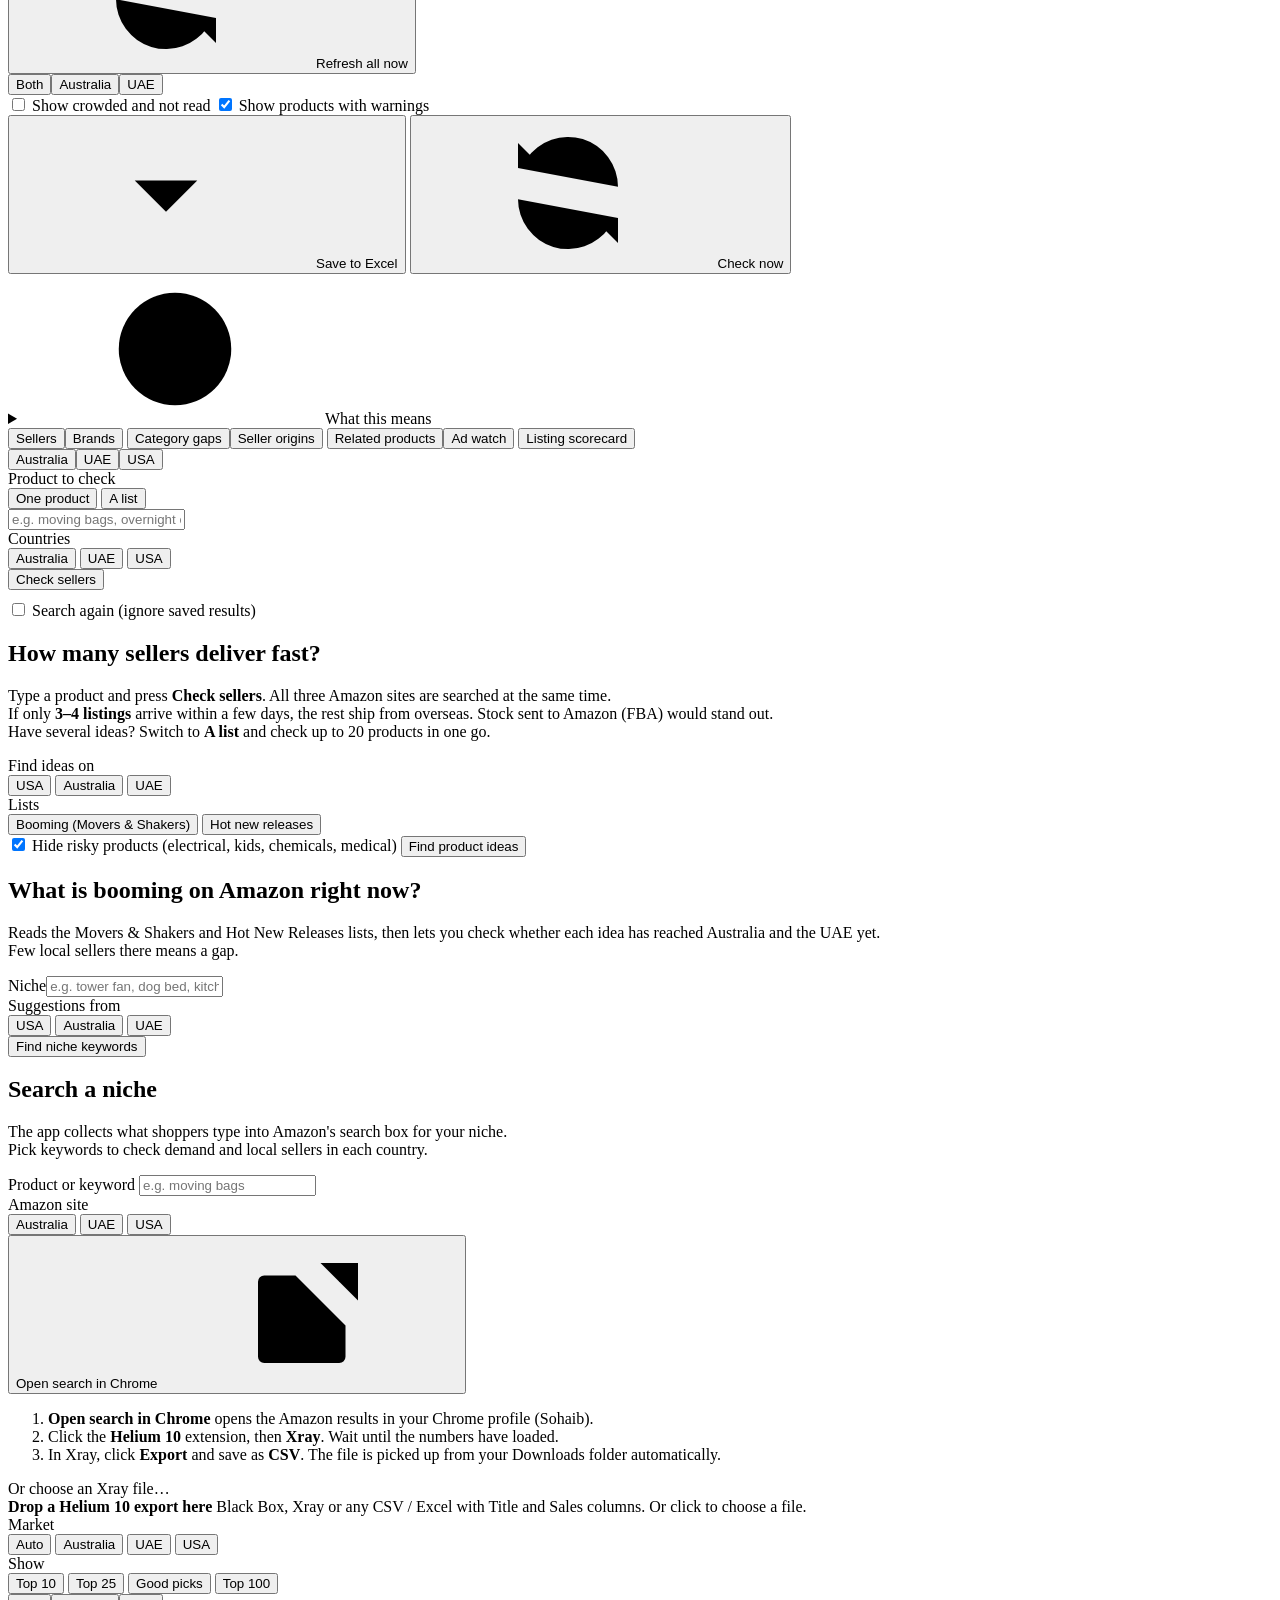
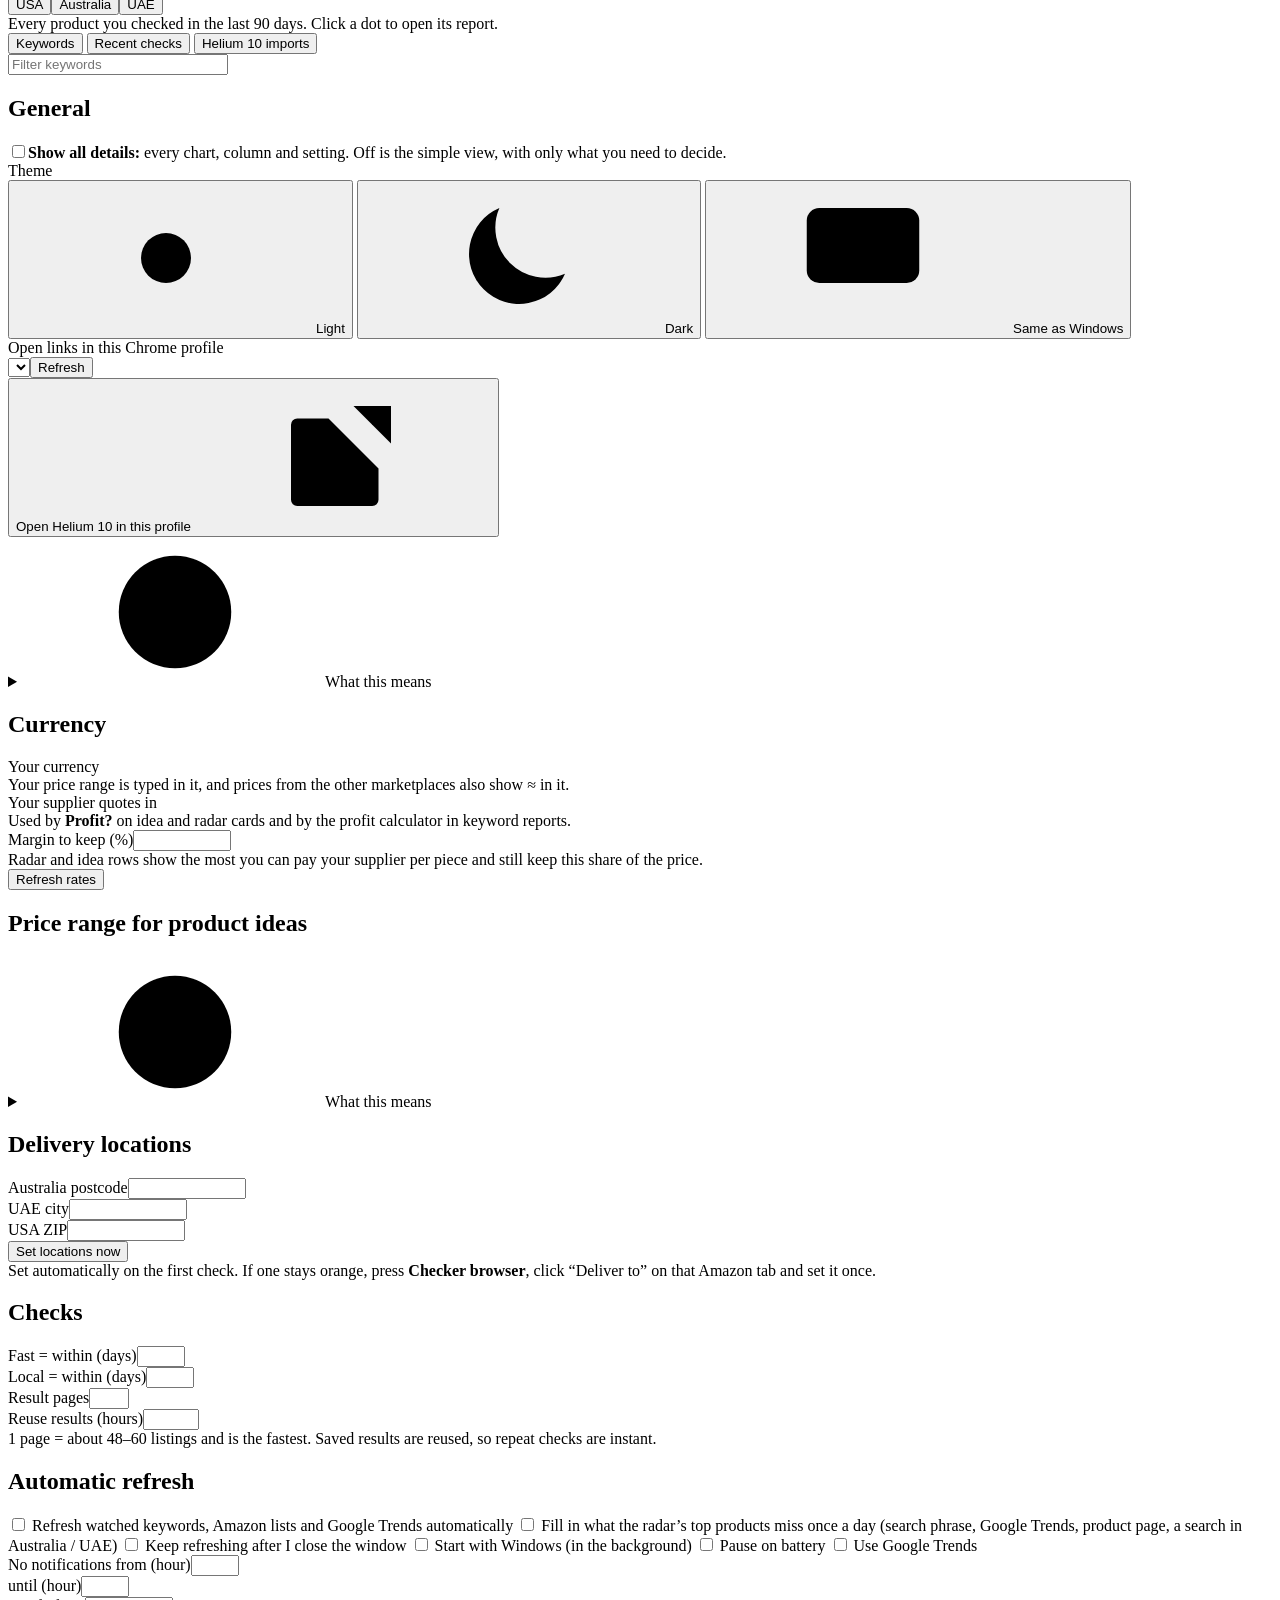
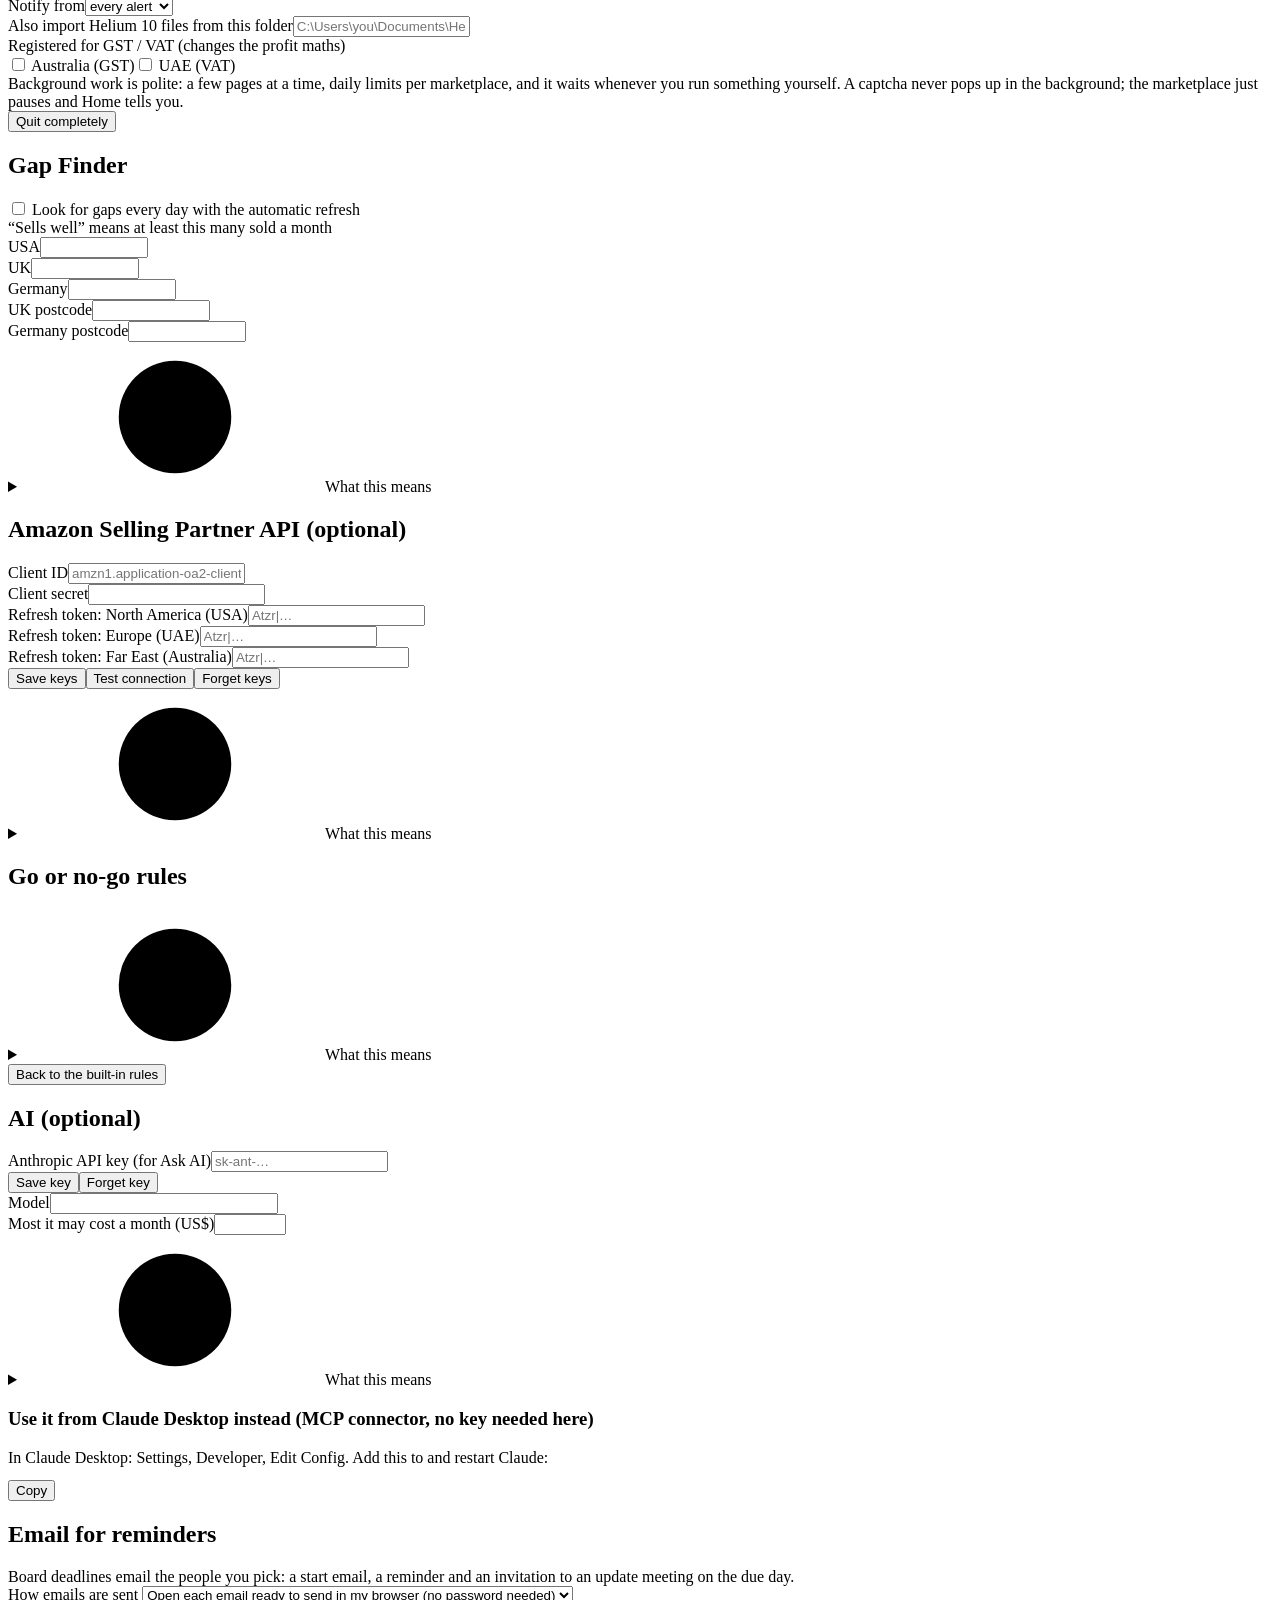
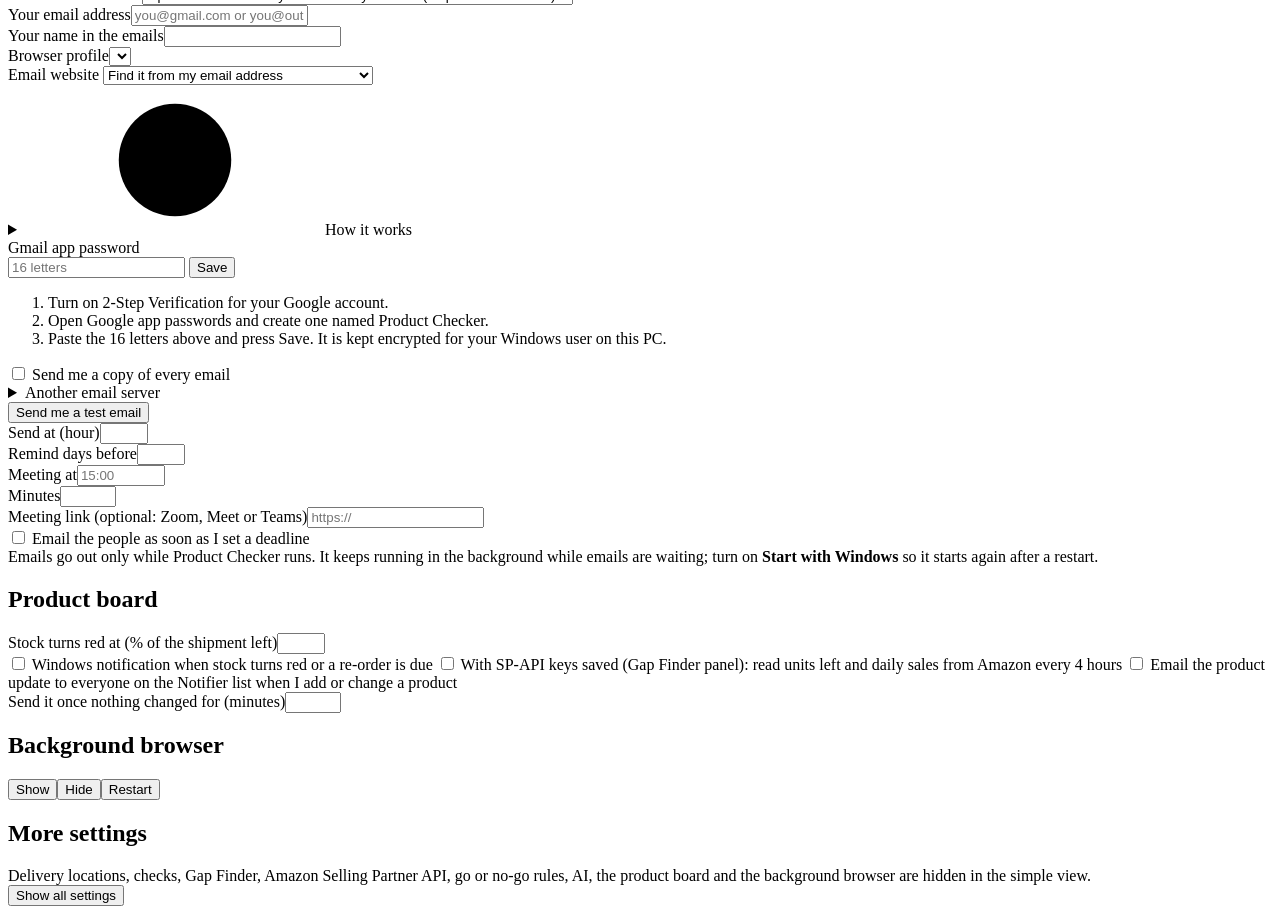
==== commit 5b23f827: "Version 7" ====
--- a/HuntyZone/ui/index.html
+++ b/HuntyZone/ui/index.html
@@ -7,13 +7,14 @@
 <title>Product Checker</title>
 <link rel="icon" href="/favicon.svg">
 <script>
-/* Apply the saved theme before the first paint, so the window never flashes the wrong colours. */
+/* Apply the saved theme and the simple view before the first paint, so the window never flashes. */
 (function () {
-  var pref = 'light';
-  try { pref = localStorage.getItem('pcTheme') || 'light'; } catch (e) {}
+  var pref = 'light', all = false;
+  try { pref = localStorage.getItem('pcTheme') || 'light'; all = localStorage.getItem('pcDetails') === '1'; } catch (e) {}
   var dark = pref === 'dark' || (pref === 'system' && window.matchMedia && matchMedia('(prefers-color-scheme: dark)').matches);
   document.documentElement.setAttribute('data-theme', dark ? 'dark' : 'light');
   document.documentElement.setAttribute('data-theme-pref', pref);
+  if (!all && !/[?&]print=/.test(location.search)) document.documentElement.classList.add('simple');
 })();
 </script>
 <link rel="stylesheet" href="/ui/css/tokens.css">
@@ -40,10 +41,12 @@
   <symbol id="i-dot" viewBox="0 0 24 24"><circle cx="12" cy="12" r="3.5"/></symbol>
   <symbol id="i-home" viewBox="0 0 24 24"><path d="M4 11l8-7 8 7v8a1 1 0 0 1-1 1h-5v-6h-4v6H5a1 1 0 0 1-1-1z"/></symbol>
   <symbol id="i-radar" viewBox="0 0 24 24"><circle cx="12" cy="12" r="9"/><circle cx="12" cy="12" r="5"/><path d="M12 12l6-6"/></symbol>
+  <symbol id="i-globe" viewBox="0 0 24 24"><circle cx="12" cy="12" r="9"/><path d="M3 12h18M12 3c2.5 2.6 3.8 5.6 3.8 9s-1.3 6.4-3.8 9c-2.5-2.6-3.8-5.6-3.8-9S9.5 5.6 12 3z"/></symbol>
   <symbol id="i-eye" viewBox="0 0 24 24"><path d="M2 12s3.6-7 10-7 10 7 10 7-3.6 7-10 7S2 12 2 12z"/><circle cx="12" cy="12" r="3"/></symbol>
   <symbol id="i-pulse" viewBox="0 0 24 24"><path d="M3 12h4l3-7 4 14 3-7h4"/></symbol>
   <symbol id="i-bell" viewBox="0 0 24 24"><path d="M6 16V11a6 6 0 0 1 12 0v5l2 2H4zM10 21h4"/></symbol>
   <symbol id="i-chart" viewBox="0 0 24 24"><path d="M4 4v16h16"/><path d="M7 15l4-4 3 3 5-6"/></symbol>
+<symbol id="i-spark" viewBox="0 0 24 24"><path d="M12 3l1.9 5.1L19 10l-5.1 1.9L12 17l-1.9-5.1L5 10l5.1-1.9z"/><path d="M19 16l.8 2.2L22 19l-2.2.8L19 22l-.8-2.2L16 19l2.2-.8z"/></symbol>
   <symbol id="i-refresh" viewBox="0 0 24 24"><path d="M20 11a8 8 0 0 0-14.6-4.5L4 8M4 4v4h4M4 13a8 8 0 0 0 14.6 4.5L20 16M20 20v-4h-4"/></symbol>
   <symbol id="i-upload" viewBox="0 0 24 24"><path d="M12 16V5M7 10l5-5 5 5M5 20h14"/></symbol>
   <symbol id="i-download" viewBox="0 0 24 24"><path d="M12 4v11M7 10l5 5 5-5M5 20h14"/></symbol>
@@ -58,6 +61,9 @@
   <symbol id="i-box" viewBox="0 0 24 24"><path d="M3.5 7.5L12 3l8.5 4.5v9L12 21l-8.5-4.5z"/><path d="M3.5 7.5L12 12l8.5-4.5M12 12v9"/></symbol>
   <symbol id="i-trash" viewBox="0 0 24 24"><path d="M4 7h16M9 7V4.5h6V7M6 7l1 12.5a1.5 1.5 0 0 0 1.5 1.5h7a1.5 1.5 0 0 0 1.5-1.5L18 7M10 11v6M14 11v6"/></symbol>
   <symbol id="i-users" viewBox="0 0 24 24"><circle cx="9" cy="8" r="3.5"/><path d="M2.5 20a6.5 6.5 0 0 1 13 0M16 4.6a3.5 3.5 0 0 1 0 6.8M18 14a6.5 6.5 0 0 1 3.5 6"/></symbol>
+  <symbol id="i-info" viewBox="0 0 24 24"><circle cx="12" cy="12" r="9"/><path d="M12 11v5.5M12 7.6v.4"/></symbol>
+  <symbol id="i-more" viewBox="0 0 24 24"><circle cx="5.5" cy="12" r="1.1"/><circle cx="12" cy="12" r="1.1"/><circle cx="18.5" cy="12" r="1.1"/></symbol>
+  <symbol id="i-chev" viewBox="0 0 24 24"><path d="M6 9.5l6 6 6-6"/></symbol>
   <!-- country flags (drawn: Windows shows flag emoji as two letters), 3:2 -->
   <defs><pattern id="f-us-stars" width="2.3" height="2.05" patternUnits="userSpaceOnUse" x=".2" y=".35"><circle cx="1.15" cy="1.02" r=".52" fill="#fff"/></pattern></defs>
   <symbol id="f-star" viewBox="-1 -1 2 2"><path d="M0-1L.225-.309H.951L.363.118L.588.809L0 .382L-.588.809L-.363.118L-.951-.309H-.225Z"/></symbol>
@@ -86,23 +92,32 @@
     </div>
     <nav class="nav" id="nav" aria-label="Main">
       <a href="#/home" data-view="home" title="Home"><svg class="icon"><use href="#i-home"/></svg><span>Home</span><b class="count" id="alertCount" hidden></b></a>
+      <div class="grp">1 · Find ideas</div>
+      <a href="#/ideas" data-view="ideas" title="Product ideas"><svg class="icon"><use href="#i-bulb"/></svg><span>Product ideas</span></a>
       <a href="#/radar" data-view="radar" title="Trend radar"><svg class="icon"><use href="#i-radar"/></svg><span>Trend radar</span></a>
+      <a href="#/gaps" data-view="gaps" title="Gap Finder"><svg class="icon"><use href="#i-globe"/></svg><span>Gap Finder</span></a>
+      <div class="grp">2 · Check an idea</div>
+      <a href="#/check" data-view="check" title="Check sellers"><svg class="icon"><use href="#i-search"/></svg><span>Check sellers</span></a>
+      <a href="#/niche" data-view="niche" title="Niche keywords"><svg class="icon"><use href="#i-tags"/></svg><span>Niche keywords</span></a>
+      <a href="#/xray" data-view="xray" title="Xray analysis (Helium 10)"><svg class="icon"><use href="#i-scan"/></svg><span>Xray analysis</span></a>
+      <div class="grp">3 · Your products</div>
+      <a href="#/board" data-view="board" title="Board"><svg class="icon"><use href="#i-board"/></svg><span>Board</span></a>
       <a href="#/watch" data-view="watch" title="Watchlist"><svg class="icon"><use href="#i-eye"/></svg><span>Watchlist</span></a>
-      <a href="#/board" data-view="board" title="Board"><svg class="icon"><use href="#i-board"/></svg><span>Board</span></a>
-      <div class="grp">Research</div>
-      <a href="#/check" data-view="check" title="Check sellers"><svg class="icon"><use href="#i-search"/></svg><span>Check sellers</span></a>
-      <a href="#/ideas" data-view="ideas" title="Product ideas"><svg class="icon"><use href="#i-bulb"/></svg><span>Product ideas</span></a>
-      <a href="#/niche" data-view="niche" title="Niche keywords"><svg class="icon"><use href="#i-tags"/></svg><span>Niche keywords</span></a>
-      <div class="grp">Helium 10</div>
-      <a href="#/xray" data-view="xray" title="Xray analysis"><svg class="icon"><use href="#i-scan"/></svg><span>Xray analysis</span></a>
-      <a href="#/rank" data-view="rank" title="Rank a file"><svg class="icon"><use href="#i-file"/></svg><span>Rank a file</span></a>
-      <div class="grp">Your data</div>
-      <a href="#/library" data-view="library" title="Library"><svg class="icon"><use href="#i-clock"/></svg><span>Library</span></a>
-      <a href="#/health" data-view="health" title="Health"><svg class="icon"><use href="#i-pulse"/></svg><span>Health</span></a>
+      <button type="button" class="nav-more" id="navMoreBtn" aria-expanded="false" aria-controls="navMore" title="More pages: Market intelligence, Ask AI, Rank a file, Library, Health"><svg class="icon"><use href="#i-more"/></svg><span>More</span><svg class="icon sm nav-chev"><use href="#i-chev"/></svg></button>
+      <div class="nav-sub" id="navMore" hidden>
+        <a href="#/intel" data-view="intel" title="Market intelligence"><svg class="icon"><use href="#i-chart"/></svg><span>Market intelligence</span></a>
+        <a href="#/ai" data-view="ai" title="Ask AI"><svg class="icon"><use href="#i-spark"/></svg><span>Ask AI</span></a>
+        <a href="#/rank" data-view="rank" title="Rank a file (Helium 10)"><svg class="icon"><use href="#i-file"/></svg><span>Rank a file</span></a>
+        <a href="#/library" data-view="library" title="Library"><svg class="icon"><use href="#i-clock"/></svg><span>Library</span></a>
+        <a href="#/health" data-view="health" title="Health"><svg class="icon"><use href="#i-pulse"/></svg><span>Health</span></a>
+      </div>
+      <hr class="nav-sep">
       <a href="#/settings" data-view="settings" title="Settings"><svg class="icon"><use href="#i-sliders"/></svg><span>Settings</span></a>
     </nav>
     <div class="side-foot">
+      <label class="detsw" title="Show every chart, column and setting. Off: the simple view."><input type="checkbox" id="detailsSw" role="switch"><span>Show all details</span></label>
       <span id="checkerPill" class="pill weak"><i></i><span>Checker</span></span>
+      <span class="lbl" id="appVersion" title="Product Checker version"></span>
       <span class="lbl">Theme</span>
       <div class="seg theme-seg" id="themeSeg" role="group" aria-label="Theme">
         <button type="button" data-v="light" title="Light" aria-label="Light theme"><svg class="icon sm"><use href="#i-sun"/></svg></button>
@@ -118,7 +133,7 @@
       <div class="status" id="status"></div>
       <div class="row">
         <button class="btn ghost" id="btnFxPop" aria-haspopup="dialog" aria-expanded="false" aria-controls="fxPop" title="Convert between US$, A$, AED and €"><svg class="icon sm"><use href="#i-fx"/></svg>Currency</button>
-        <button class="btn ghost" id="btnShow" title="Show the background browser that runs the checks"><svg class="icon sm"><use href="#i-browser"/></svg>Checker browser</button>
+        <button class="btn ghost adv" id="btnShow" title="Show the background browser that runs the checks"><svg class="icon sm"><use href="#i-browser"/></svg>Checker browser</button>
         <button class="btn primary" id="btnH10" title="Opens in your own Chrome profile">Open Helium 10<svg class="icon sm"><use href="#i-external"/></svg></button>
       </div>
       <div class="pop" id="fxPop" hidden role="dialog" aria-labelledby="fxPopTitle">
@@ -174,6 +189,47 @@
       </section>
       <!-- Health -->
       <section class="view" id="v-health"><div id="healthOut" class="stackv"></div></section>
+      <!-- Gap Finder -->
+      <section class="view" id="v-gaps">
+        <div class="panel stackv">
+          <div class="row" style="justify-content:space-between">
+            <div class="row">
+              <div class="seg" id="gMk" role="group" aria-label="Market"><button type="button" data-v="" aria-pressed="true">Both</button><button type="button" data-v="AU" aria-pressed="false">Australia</button><button type="button" data-v="AE" aria-pressed="false">UAE</button></div>
+              <label class="small adv"><input type="checkbox" id="gAll"> Show crowded and not read</label>
+              <label class="small adv"><input type="checkbox" id="gWarn" checked> Show products with warnings</label>
+            </div>
+            <div class="row"><span class="small" id="gWhen"></span>
+              <button class="btn" id="gExcel"><svg class="icon sm"><use href="#i-download"/></svg>Save to Excel</button>
+              <button class="btn primary" id="gRun"><svg class="icon sm"><use href="#i-refresh"/></svg>Check now</button></div>
+          </div>
+          <details class="explain"><summary><svg class="icon sm" aria-hidden="true"><use href="#i-info"/></svg><span>What this means</span></summary><div class="note">A product is <b>proven</b> when it sells well in at least two of the USA, the UK and Germany
+            (a Best Sellers top 100 place, a “bought in past month” badge, the US sales curve or your Helium 10 exports). It is <b>open</b>
+            in Australia or the UAE when only one seller ships it from abroad, only Amazon sells it, every seller ships it from abroad,
+            or nobody sells it. A marketplace that could not be read shows as <b>Not read</b>, never as missing.</div></details>
+        </div>
+        <div class="progress" id="gProg"></div>
+        <div id="gapsOut" class="stackv"></div>
+      </section>
+      <!-- Ask AI -->
+      <section class="view" id="v-ai">
+        <div id="aiOut" class="stackv"></div>
+      </section>
+      <!-- Market intelligence -->
+      <section class="view" id="v-intel">
+        <div class="panel stackv">
+          <div class="row" style="justify-content:space-between;align-items:flex-end">
+            <div class="itabs" role="tablist" id="iTabs" aria-label="Views">
+              <button type="button" role="tab" data-tab="sellers">Sellers</button><button type="button" role="tab" data-tab="brands">Brands</button>
+              <button type="button" role="tab" data-tab="categories">Category gaps</button><button type="button" role="tab" data-tab="origins">Seller origins</button>
+              <button type="button" role="tab" data-tab="related">Related products</button><button type="button" role="tab" data-tab="ads">Ad watch</button>
+              <button type="button" role="tab" data-tab="scorecard">Listing scorecard</button>
+            </div>
+            <div class="seg" id="iMk" role="group" aria-label="Market"><button type="button" data-v="AU" aria-pressed="true">Australia</button><button type="button" data-v="AE" aria-pressed="false">UAE</button><button type="button" data-v="US" aria-pressed="false">USA</button></div>
+          </div>
+          <div id="iMeans"></div>
+        </div>
+        <div id="intelOut" class="stackv"></div>
+      </section>
 
       <!-- Check sellers -->
       <section class="view" id="v-check">
@@ -232,7 +288,7 @@
             </div>
           </div>
           <div class="tablewrap"><table id="listTable"></table></div>
-          <p class="small" style="margin-top:8px">A green edge means it arrives within the fast window, so the stock is already in that country. Click a title to open it in your Chrome profile.</p>
+          <details class="explain" style="margin-top:8px"><summary><svg class="icon sm" aria-hidden="true"><use href="#i-info"/></svg><span>How to read this</span></summary><div class="note">A green edge means it arrives within the fast window, so the stock is already in that country. Click a title to open it in your Chrome profile.</div></details>
         </div>
 
         <div class="panel empty" id="checkEmpty">
@@ -253,7 +309,7 @@
             </div>
           </div>
           <div class="tablewrap"><table id="bTable"></table></div>
-          <p class="small">Each cell: local and overseas sellers on page 1 and the typical price. <b>Buyers</b> come from “bought in past month” badges (an estimate). A green <b>gap</b> means 4 or fewer local sellers. Every product is kept in the Library and on its opportunity map.</p>
+          <details class="explain"><summary><svg class="icon sm" aria-hidden="true"><use href="#i-info"/></svg><span>How to read this</span></summary><div class="note">Each cell: local and overseas sellers on page 1 and the typical price. <b>Buyers</b> come from “bought in past month” badges (an estimate). A green <b>gap</b> means 4 or fewer local sellers. Every product is kept in the Library and on its opportunity map.</div></details>
         </div>
       </section>
 
@@ -336,7 +392,7 @@
             <div class="row"><button class="btn" id="nTop">Select top 8</button><button class="btn primary" id="btnNiche">Check selected keywords</button></div>
           </div>
           <div class="tablewrap"><table id="nTable"></table></div>
-          <p class="small"><b>Popularity</b> = how many of the app's suggestion searches returned this keyword. Higher means shoppers type it more. <b>Demand</b> = the top “bought in past month” badge in that country's results.</p>
+          <details class="explain"><summary><svg class="icon sm" aria-hidden="true"><use href="#i-info"/></svg><span>How to read this</span></summary><div class="note"><b>Popularity</b> = how many of the app's suggestion searches returned this keyword. Higher means shoppers type it more. <b>Demand</b> = the top “bought in past month” badge in that country's results.</div></details>
         </div>
         <div class="panel empty" id="nEmpty">
           <h2>Search a niche</h2>
@@ -397,7 +453,7 @@
               </div>
             </div>
             <div class="tablewrap"><table id="xTable"></table></div>
-            <p class="small" style="margin-top:8px"><b>Beatable</b> = sells at least the target with few enough reviews to compete. <b>Left</b> = price minus Amazon's referral fee for the category, the FBA fee from the export, and GST/VAT, before product cost and shipping.</p>
+            <details class="explain" style="margin-top:8px"><summary><svg class="icon sm" aria-hidden="true"><use href="#i-info"/></svg><span>How to read this</span></summary><div class="note"><b>Beatable</b> = sells at least the target with few enough reviews to compete. <b>Left</b> = price minus Amazon's referral fee for the category, the FBA fee from the export, and GST/VAT, before product cost and shipping.</div></details>
           </div>
         </div>
       </section>
@@ -438,7 +494,7 @@
           <div class="kpis" id="rankKpis"></div>
           <div class="progress" id="batchProgress"></div>
           <div class="tablewrap"><table id="rankTable"></table></div>
-          <p class="small"><b>Good pick</b> = enough sales, few reviews, no warning flags. <b>Check first</b> = good numbers, but read the flags. <b>Local sellers</b> = how many Amazon listings deliver fast for that product. Few means opportunity.</p>
+          <details class="explain"><summary><svg class="icon sm" aria-hidden="true"><use href="#i-info"/></svg><span>How to read this</span></summary><div class="note"><b>Good pick</b> = enough sales, few reviews, no warning flags. <b>Check first</b> = good numbers, but read the flags. <b>Local sellers</b> = how many Amazon listings deliver fast for that product. Few means opportunity.</div></details>
         </div>
       </section>
 
@@ -491,6 +547,7 @@
         <div class="sgrid">
           <div class="panel stackv">
             <h2>General</h2>
+            <label class="small"><input type="checkbox" id="detailsSw2"><span><b>Show all details:</b> every chart, column and setting. Off is the simple view, with only what you need to decide.</span></label>
             <div class="field"><span class="lbl">Theme</span>
               <div class="seg" id="themeSeg2">
                 <button type="button" data-v="light"><svg class="icon sm"><use href="#i-sun"/></svg>Light</button>
@@ -501,8 +558,8 @@
               <div class="row"><select id="profile" style="flex:1; min-width:0"></select><button class="btn" id="btnProfiles">Refresh</button></div>
             </div>
             <div class="row"><button class="btn" id="btnTestProfile">Open Helium 10 in this profile<svg class="icon sm"><use href="#i-external"/></svg></button></div>
-            <div class="note">Helium 10, product pages and searches open in this profile, with your logins and the Helium 10 extension.
-            The automatic checks use a separate background browser, because Chrome does not let automation tools control your everyday profile.</div>
+            <details class="explain"><summary><svg class="icon sm" aria-hidden="true"><use href="#i-info"/></svg><span>What this means</span></summary><div class="note">Helium 10, product pages and searches open in this profile, with your logins and the Helium 10 extension.
+            The automatic checks use a separate background browser, because Chrome does not let automation tools control your everyday profile.</div></details>
           </div>
           <div class="panel stackv" id="curPanel">
             <h2>Currency</h2>
@@ -512,18 +569,18 @@
               <div class="small">Used by <b>Profit?</b> on idea and radar cards and by the profit calculator in keyword reports.</div></div>
             <div class="field"><label for="setMargin">Margin to keep (%)</label><input type="number" id="setMargin" data-set="target_margin_pct" min="5" max="60" step="1" style="width:90px">
               <div class="small">Radar and idea rows show the most you can pay your supplier per piece and still keep this share of the price.</div></div>
-            <div class="tablewrap" style="box-shadow:none"><table class="fxmatrix" id="fxMatrix" aria-label="Exchange rates"></table></div>
-            <div class="row" style="justify-content:space-between"><span class="small" id="fxAsOf"></span><button class="btn slim" id="btnFx">Refresh rates</button></div>
+            <div class="tablewrap adv" style="box-shadow:none"><table class="fxmatrix" id="fxMatrix" aria-label="Exchange rates"></table></div>
+            <div class="row adv" style="justify-content:space-between"><span class="small" id="fxAsOf"></span><button class="btn slim" id="btnFx">Refresh rates</button></div>
           </div>
           <div class="panel stackv">
             <h2>Price range for product ideas</h2>
             <div class="pricebar" id="sPrice"></div>
             <div class="small" id="fxLine"></div>
-            <div class="note">Product ideas and the Trend radar show only products that sell on Amazon within this range.
+            <details class="explain"><summary><svg class="icon sm" aria-hidden="true"><use href="#i-info"/></svg><span>What this means</span></summary><div class="note">Product ideas and the Trend radar show only products that sell on Amazon within this range.
             It is converted to US dollars, Australian dollars and UAE dirhams automatically with the European Central Bank's daily rates
-            (the dirham is fixed to the US dollar at 3.6725).</div>
-          </div>
-          <div class="panel stackv">
+            (the dirham is fixed to the US dollar at 3.6725).</div></details>
+          </div>
+          <div class="panel stackv adv">
             <h2>Delivery locations</h2>
             <div class="row">
               <div class="field"><label for="locAU">Australia postcode</label><input type="text" id="locAU" style="width:110px"></div>
@@ -533,7 +590,7 @@
             <div class="row"><button class="btn" id="btnLoc">Set locations now</button><span class="small" id="locNote"></span></div>
             <div class="small">Set automatically on the first check. If one stays orange, press <b>Checker browser</b>, click “Deliver to” on that Amazon tab and set it once.</div>
           </div>
-          <div class="panel stackv">
+          <div class="panel stackv adv">
             <h2>Checks</h2>
             <div class="row">
               <div class="field"><label for="fastDays">Fast = within (days)</label><input type="number" id="fastDays" min="1" max="10"></div>
@@ -546,21 +603,76 @@
           <div class="panel stackv" id="autoPanel">
             <h2>Automatic refresh</h2>
             <label class="small"><input type="checkbox" data-set="auto_refresh"> Refresh watched keywords, Amazon lists and Google Trends automatically</label>
-            <label class="small"><input type="checkbox" data-set="auto_qualify"> Fill in what the radar’s top products miss once a day (search phrase, Google Trends, product page, a search in Australia / UAE)</label>
+            <label class="small adv"><input type="checkbox" data-set="auto_qualify"> Fill in what the radar’s top products miss once a day (search phrase, Google Trends, product page, a search in Australia / UAE)</label>
             <label class="small"><input type="checkbox" data-set="keep_running"> Keep refreshing after I close the window</label>
             <label class="small"><input type="checkbox" data-set="start_with_windows"> Start with Windows (in the background)</label>
-            <label class="small"><input type="checkbox" data-set="pause_on_battery"> Pause on battery</label>
-            <label class="small"><input type="checkbox" data-set="trends_enabled"> Use Google Trends</label>
-            <div class="row">
+            <label class="small adv"><input type="checkbox" data-set="pause_on_battery"> Pause on battery</label>
+            <label class="small adv"><input type="checkbox" data-set="trends_enabled"> Use Google Trends</label>
+            <div class="row adv">
               <div class="field"><label for="setQs">No notifications from (hour)</label><input type="number" id="setQs" data-set="quiet_start" min="0" max="23"></div>
               <div class="field"><label for="setQe">until (hour)</label><input type="number" id="setQe" data-set="quiet_end" min="0" max="23"></div>
               <div class="field"><label for="setSev">Notify from</label><select id="setSev" data-set="toast_min_severity"><option value="1">every alert</option><option value="2">important</option><option value="3">urgent only</option></select></div>
             </div>
-            <div class="field"><label for="setImp">Also import Helium 10 files from this folder</label><input type="text" id="setImp" data-set="import_folder" placeholder="C:\Users\you\Documents\Helium 10"></div>
+            <div class="field adv"><label for="setImp">Also import Helium 10 files from this folder</label><input type="text" id="setImp" data-set="import_folder" placeholder="C:\Users\you\Documents\Helium 10"></div>
             <div class="field"><span class="lbl">Registered for GST / VAT (changes the profit maths)</span>
               <div class="row"><label class="small"><input type="checkbox" id="regAU"> Australia (GST)</label><label class="small"><input type="checkbox" id="regAE"> UAE (VAT)</label></div></div>
-            <div class="small">Background work is polite: a few pages at a time, daily limits per marketplace, and it waits whenever you run something yourself. A captcha never pops up in the background; the marketplace just pauses and Home tells you.</div>
+            <div class="small adv">Background work is polite: a few pages at a time, daily limits per marketplace, and it waits whenever you run something yourself. A captcha never pops up in the background; the marketplace just pauses and Home tells you.</div>
             <div class="row"><button class="btn" id="btnQuit">Quit completely</button></div>
+          </div>
+          <div class="panel stackv adv" id="gapPanel">
+            <h2>Gap Finder</h2>
+            <label class="small"><input type="checkbox" data-set="gap_auto"> Look for gaps every day with the automatic refresh</label>
+            <div class="field"><span class="lbl">“Sells well” means at least this many sold a month</span>
+              <div class="row">
+                <div class="field"><label for="setProofUS">USA</label><input type="number" id="setProofUS" data-set="proof_us" min="10" max="100000" style="width:100px"></div>
+                <div class="field"><label for="setProofGB">UK</label><input type="number" id="setProofGB" data-set="proof_gb" min="10" max="100000" style="width:100px"></div>
+                <div class="field"><label for="setProofDE">Germany</label><input type="number" id="setProofDE" data-set="proof_de" min="10" max="100000" style="width:100px"></div>
+              </div></div>
+            <div class="row">
+              <div class="field"><label for="locGB">UK postcode</label><input type="text" id="locGB" style="width:110px"></div>
+              <div class="field"><label for="locDE">Germany postcode</label><input type="text" id="locDE" style="width:110px"></div>
+            </div>
+            <details class="explain"><summary><svg class="icon sm" aria-hidden="true"><use href="#i-info"/></svg><span>What this means</span></summary><div class="note">A Best Sellers top 100 place also counts as selling well. The UK and Germany are read only
+              as proof (their Best Sellers lists, a few product pages), never for fees or keyword reports.</div></details>
+          </div>
+          <div class="panel stackv adv" id="spPanel">
+            <h2>Amazon Selling Partner API (optional)</h2>
+            <div class="small" id="spState" aria-live="polite"></div>
+            <div class="field"><label for="spId">Client ID</label><input type="text" id="spId" autocomplete="off" spellcheck="false" placeholder="amzn1.application-oa2-client…"></div>
+            <div class="field"><label for="spSecret">Client secret</label><input type="password" id="spSecret" autocomplete="new-password"></div>
+            <div class="field"><label for="spNA">Refresh token: North America (USA)</label><input type="password" id="spNA" autocomplete="new-password" placeholder="Atzr|…"></div>
+            <div class="field"><label for="spEU">Refresh token: Europe (UAE)</label><input type="password" id="spEU" autocomplete="new-password" placeholder="Atzr|…"></div>
+            <div class="field"><label for="spFE">Refresh token: Far East (Australia)</label><input type="password" id="spFE" autocomplete="new-password" placeholder="Atzr|…"></div>
+            <div class="row"><button class="btn primary" id="spSave">Save keys</button><button class="btn" id="spTest">Test connection</button><button class="btn ghost" id="spForget">Forget keys</button></div>
+            <details class="explain"><summary><svg class="icon sm" aria-hidden="true"><use href="#i-info"/></svg><span>What this means</span></summary><div class="note">With your own seller keys the Gap Finder asks Amazon directly who sells a listing (offers, FBA,
+              where it ships from) instead of reading its page. The keys are kept encrypted for your Windows user on this PC only, never in
+              settings.json, and are never shown again. A field left empty keeps the key saved before. Without keys, pages are read as before.</div></details>
+          </div>
+          <div class="panel stackv adv" id="rulesPanel">
+            <h2>Go or no-go rules</h2>
+            <details class="explain"><summary><svg class="icon sm" aria-hidden="true"><use href="#i-info"/></svg><span>What this means</span></summary><div class="note">The deal-breakers and warnings behind <b>Go or no-go</b> in each keyword report (Money). A deal-breaker that
+              fails makes a keyword a No-go whatever its score; a warning lowers Go to Maybe. Set the limits for each market, or switch a rule off.
+              Every decision keeps the rules it was made under, so a report says when a keyword was decided under other rules.</div></details>
+            <div id="rulesOut" class="stackv rrules"></div>
+            <div class="row"><button class="btn ghost" id="rulesReset">Back to the built-in rules</button></div>
+          </div>
+          <div class="panel stackv adv" id="aiPanel">
+            <h2>AI (optional)</h2>
+            <div class="small" id="aiState" aria-live="polite"></div>
+            <div class="field"><label for="aiKey">Anthropic API key (for Ask AI)</label><input type="password" id="aiKey" autocomplete="new-password" placeholder="sk-ant-…" spellcheck="false"></div>
+            <div class="row"><button class="btn primary" id="aiSave">Save key</button><button class="btn ghost" id="aiForget">Forget key</button></div>
+            <div class="row">
+              <div class="field"><label for="aiModel">Model</label><input type="text" id="aiModel" data-set="ai_model" list="aiModels" spellcheck="false" style="width:220px">
+                <datalist id="aiModels"><option value="claude-sonnet-4-5"><option value="claude-haiku-4-5"><option value="claude-opus-4-1"></datalist></div>
+              <div class="field"><label for="aiCap">Most it may cost a month (US$)</label><input type="number" id="aiCap" data-set="ai_month_usd" min="0.5" max="500" step="0.5"></div>
+            </div>
+            <details class="explain"><summary><svg class="icon sm" aria-hidden="true"><use href="#i-info"/></svg><span>What this means</span></summary><div class="note">Ask AI is off until you save a key. Claude then answers questions about your saved research and board, using
+              read-only tools: it cannot read Amazon pages, click, email or buy. Each question costs a few cents (Health shows this month's total); at the
+              monthly limit Ask AI stops until next month. The key is kept encrypted for your Windows user on this PC only and is never shown again.</div></details>
+            <h3>Use it from Claude Desktop instead (MCP connector, no key needed here)</h3>
+            <div class="small">In Claude Desktop: Settings, Developer, Edit Config. Add this to <code id="mcpFile"></code> and restart Claude:</div>
+            <pre class="mcpcfg" id="mcpCfg"></pre>
+            <div class="row"><button class="btn" id="mcpCopy">Copy</button></div>
           </div>
           <div class="panel stackv" id="mailPanel">
             <h2>Email for reminders</h2>
@@ -573,7 +685,7 @@
             <div class="field"><label for="mailAddr">Your email address</label><input type="text" id="mailAddr" data-set="mail_address" placeholder="you@gmail.com or you@outlook.com" autocomplete="email" spellcheck="false"></div>
             <div class="field"><label for="mailName">Your name in the emails</label><input type="text" id="mailName" data-set="mail_from_name" maxlength="80"></div>
             <div class="stackv" id="mailBrowser">
-              <div class="field"><label for="mailProfile">Open emails in</label><select id="mailProfile" data-set="mail_profile"></select></div>
+              <div class="field"><label for="mailProfile">Browser profile</label><select id="mailProfile" data-set="mail_profile"></select></div>
               <div class="field"><label for="mailWeb">Email website</label>
                 <select id="mailWeb" data-set="mail_web">
                   <option value="auto">Find it from my email address</option>
@@ -582,7 +694,8 @@
                   <option value="office">Outlook for work or school (Microsoft 365)</option>
                 </select></div>
               <div class="small" id="mailWhere"></div>
-              <div class="note">When an email is due, it opens filled in, in the browser profile above, where you are already signed in. Check it and press <b>Send</b>. The meeting time and link are in the text; a calendar invite can only be attached when Gmail sends by itself.</div>
+              <details class="explain"><summary><svg class="icon sm" aria-hidden="true"><use href="#i-info"/></svg><span>How it works</span></summary><div class="note">When an email is due, it opens filled in, in the browser profile above, where you are already signed in. Check it and press <b>Send</b>.
+              With Gmail, the update meeting opens as a <b>Google Calendar</b> event with the people already added as guests: press <b>Save</b> and Google emails them the invitation. With Outlook, the meeting comes as an email with the time and link.</div></details>
             </div>
             <div class="stackv" id="mailSmtp">
               <div class="field"><label for="mailPass">Gmail app password</label>
@@ -603,39 +716,45 @@
                 </div></details>
             </div>
             <div class="row"><button class="btn" id="mailTest">Send me a test email</button><span class="small" id="mailTestOut" role="status"></span></div>
-            <div class="row">
+            <div class="row adv">
               <div class="field"><label for="mailHour">Send at (hour)</label><input type="number" id="mailHour" data-set="mail_send_hour" min="0" max="23"></div>
               <div class="field"><label for="mailBack">Remind days before</label><input type="number" id="mailBack" data-set="mail_remind_days" min="1" max="14"></div>
               <div class="field"><label for="mailMeet">Meeting at</label><input type="text" id="mailMeet" data-set="mail_meet_time" placeholder="15:00" style="width:80px"></div>
               <div class="field"><label for="mailMins">Minutes</label><input type="number" id="mailMins" data-set="mail_meet_minutes" min="15" max="180" step="5"></div>
             </div>
-            <div class="field"><label for="mailLink">Meeting link (optional: Zoom, Meet or Teams)</label><input type="text" id="mailLink" data-set="mail_meet_link" placeholder="https://"></div>
-            <label class="small"><input type="checkbox" data-set="mail_start_email"> Email the people as soon as I set a deadline</label>
-            <div class="note">Emails go out only while Product Checker runs. It keeps running in the background while emails are waiting; turn on <b>Start with Windows</b> so it starts again after a restart.</div>
-          </div>
-          <div class="panel stackv" id="boardPanel">
+            <div class="field adv"><label for="mailLink">Meeting link (optional: Zoom, Meet or Teams)</label><input type="text" id="mailLink" data-set="mail_meet_link" placeholder="https://"></div>
+            <label class="small adv"><input type="checkbox" data-set="mail_start_email"> Email the people as soon as I set a deadline</label>
+            <div class="note adv">Emails go out only while Product Checker runs. It keeps running in the background while emails are waiting; turn on <b>Start with Windows</b> so it starts again after a restart.</div>
+          </div>
+          <div class="panel stackv adv" id="boardPanel">
             <h2>Product board</h2>
             <div class="row">
               <div class="field"><label for="setLow">Stock turns red at (% of the shipment left)</label><input type="number" id="setLow" data-set="board_low_pct" min="5" max="90"></div>
             </div>
             <label class="small"><input type="checkbox" data-set="board_notify"> Windows notification when stock turns red or a re-order is due</label>
+            <label class="small"><input type="checkbox" data-set="board_live"> With SP-API keys saved (Gap Finder panel): read units left and daily sales from Amazon every 4 hours</label>
             <label class="small"><input type="checkbox" data-set="board_inform_auto"> Email the product update to everyone on the Notifier list when I add or change a product</label>
             <div class="row">
               <div class="field"><label for="setInformWait">Send it once nothing changed for (minutes)</label><input type="number" id="setInformWait" data-set="board_inform_wait" min="5" max="240"></div>
             </div>
           </div>
-          <div class="panel stackv">
+          <div class="panel stackv adv">
             <h2>Background browser</h2>
             <div class="row"><span id="bState" class="pill"></span>
               <button class="btn" id="btnShow2">Show</button><button class="btn" id="btnHide">Hide</button><button class="btn" id="btnRestart">Restart</button></div>
             <div class="log" id="log"></div>
           </div>
+          <div class="panel stackv simple-only">
+            <h2>More settings</h2>
+            <div class="small">Delivery locations, checks, Gap Finder, Amazon Selling Partner API, go or no-go rules, AI, the product board and the background browser are hidden in the simple view.</div>
+            <div class="row"><button type="button" class="btn" id="detailsOn">Show all settings</button></div>
+          </div>
         </div>
       </section>
     </main>
   </div>
 </div>
-<div class="toasts" id="toasts" role="status" aria-live="polite"></div>
+<div class="toasts" id="toasts" role="status" aria-live="polite" popover="manual"></div>
 
 <dialog id="pdfDlg" class="dlg" aria-labelledby="pdfTitle">
   <form method="dialog" class="stackv" style="gap:12px">
@@ -660,5 +779,9 @@
 <script src="/ui/js/views/health.js"></script>
 <script src="/ui/js/views/product.js"></script>
 <script src="/ui/js/views/board.js"></script>
+<script src="/ui/js/views/gaps.js"></script>
+<script src="/ui/js/views/intel.js"></script>
+<script src="/ui/js/views/ai.js"></script>
+<script src="/ui/js/views/rules.js"></script>
 </body>
 </html>
